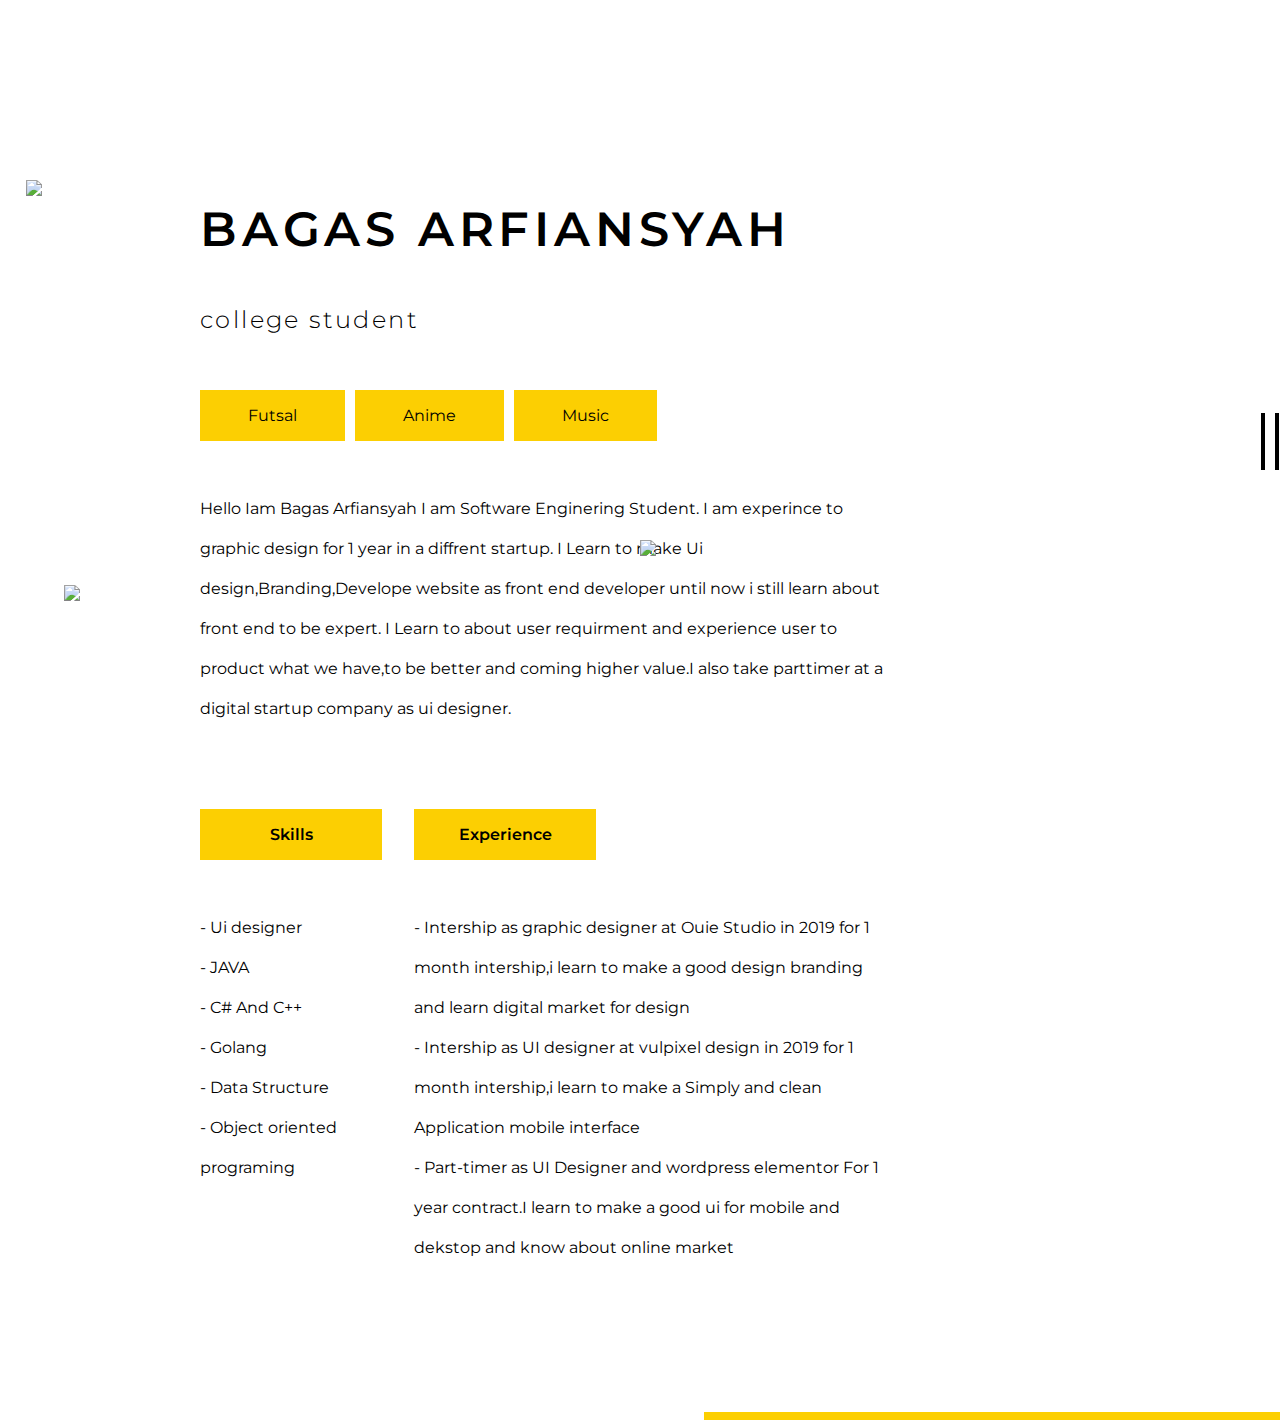
==== About.html @ 9004b276 "Update About.html" ====
<!DOCTYPE html>
<html lang="en">
    <head>
        <meta charset="utf-8">
        <meta name="viewport" content="width=device-width, initial-scale=1">
        <link rel="stylesheet" href="about.css">
        <link rel="stylesheet" href="index.css">
        <link href="https://cdn.jsdelivr.net/npm/bootstrap@5.0.0-beta3/dist/css/bootstrap.min.css" rel="stylesheet" integrity="sha384-eOJMYsd53ii+scO/bJGFsiCZc+5NDVN2yr8+0RDqr0Ql0h+rP48ckxlpbzKgwra6" crossorigin="anonymous">
        <link rel="preconnect" href="https://fonts.gstatic.com">
        <link href="https://fonts.googleapis.com/css2?family=Montserrat:wght@100;200;300;400;500;600;700;800&display=swap" rel="stylesheet">
        <link rel="stylesheet" href="https://cdnjs.cloudflare.com/ajax/libs/animate.css/4.1.1/animate.min.css"/>
    </head>
    <body data-barba="wrapper">
        <section class="side-nav-baru">
            <div  class="btn-menu">
                <div class="bar1"></div>
                <div class="bar2"></div>
            </div>
        </section>

        
        <div class="load-container">
            <div class="loading-screen"></div>
        </div>

        <main data-barba="container" data-barba-namespace="about">
            <section id="menu-nav">
            
                <div class="container animate__animated animate__fadeInRight">
                    <div class="row">
                        <div class="col-lg-3 button-menu" onclick="menukeluar()">
                            
                        </div>
                        <div class="col-lg-6 menu-list">
                            <a href="index.html"><h1>Home</h1></a>
                            <a href="#"><h1>About</h1></a>
                            <a href=""><h1>Portofolio</h1></a>
                            <a href=""><h1>Contact</h1></a>
                            <p>Lorem ipsum dolor sit amet, consectetur adipiscing elit, sed do eiusmod tempor incididunt ut labore et dolore magna aliqua.</p>
                        </div>
                        <div class="col-lg-3 social-media">
                            <ul>
                                <li><img src="image/svg/Vector.svg" width="30px"></li>
                                <li><img src="image/svg/Vector-2.svg" width="30px"></li>
                                <li><img src="image/svg/Vector-3.svg" width="30px"></li>
                                <li><img src="image/svg/Vector-1.svg" width="30px"></li>
                            </ul>
                        </div>
                    </div>
                </div>
            </section>
            <section class="content2">
                <div class="container-fluid">
                    <div class="row">
                        <div class="col-lg-6 foto2">
                            <img class="fotoprofil animate__animated animate__fadeInUp" src="https://user-images.githubusercontent.com/55185733/115378515-d3aa9580-a1fa-11eb-9ef8-2d18212f797b.png" width="300px">
                        </div>
                        <div class="col-lg-6 about">
                            <h1>Bagas Arfiansyah</h1>
                            <h4>college student</h4>
                            <ul>
                                <li>Futsal</li>
                                <li>Anime</li>
                                <li>Music</li>
                            </ul>
                            <p>
                            Hello Iam Bagas Arfiansyah I am Software Enginering Student.
                            I am experince to graphic design for 1 year in a diffrent startup.
                            I Learn to make Ui design,Branding,Develope website as front 
                            end developer until now i still learn about front end to be expert.
                            I Learn to about user requirment and experience user to product what
                            we have,to be better and coming higher value.I also take parttimer at a 
                            digital startup company as ui designer.
                            ​​</p>
                            <img class="image1 animate__animated animate__fadeInRight" src="https://user-images.githubusercontent.com/55185733/115379387-af02ed80-a1fb-11eb-9007-ad8625b694ef.png">
                            <img class="image2 animate__animated animate__fadeInRight" src="https://user-images.githubusercontent.com/55185733/115379474-c215bd80-a1fb-11eb-9695-35e70493341b.png">
                            <img  class="image3 animate__animated animate__fadeInLeft" src="Image/png/lingkaranbaru.png">
                            <img  class="image4 animate__animated animate__fadeInLeft" src="https://user-images.githubusercontent.com/55185733/115379303-98f52d00-a1fb-11eb-9ff5-b1bd05fc347b.png">
                            
                            <div class="isi">
                                <div style="margin-right: 2em;" class="col1">
                                    <h3>Skills</h3>
                                    <p>
                                        - Ui designer
                                        <br>- JAVA 
                                        <br>- C# And C++
                                        <br>- Golang
                                        <br>- Data Structure 
                                        <br>- Object oriented programing
                                    </p>
                                </div>
                                <div class="col1">
                                    <h3>Experience</h3>
                                    <p>
                                        - Intership as graphic designer at Ouie Studio in 2019 for 1 month intership,i learn to make a good design branding and learn digital market for design
                                        <br>- Intership as UI designer at vulpixel design in 2019 for 1 month intership,i learn to make a Simply and clean Application mobile interface
                                        <br>- Part-timer as UI Designer and wordpress elementor For 1 year contract.I learn to make a good ui for mobile and dekstop and know about online market
    
                                    </p>
                                </div>
                                
                            </div>

                            
                            
                            
                        </div>
                        <div class="col-lg-6 foto">
                            <img class="fotoprofil animate__animated animate__fadeInUp" src="https://user-images.githubusercontent.com/55185733/115378515-d3aa9580-a1fa-11eb-9ef8-2d18212f797b.png">
                        </div>
                    </div>
                </div>
            </section>

            
        </main>

    
    <!-- unpkg -->
    <script src="https://unpkg.com/@barba/core"></script>
    <!-- jsdelivr -->
    <script src="https://cdn.jsdelivr.net/npm/@barba/core"></script>
    <script
    src="https://code.jquery.com/jquery-3.6.0.js"
    integrity="sha256-H+K7U5CnXl1h5ywQfKtSj8PCmoN9aaq30gDh27Xc0jk="
    crossorigin="anonymous"></script>
    <script
        type="text/javascript"
        src="https://cdnjs.cloudflare.com/ajax/libs/gsap/3.2.4/gsap.min.js"
    ></script>
    <script src="https://cdn.jsdelivr.net/npm/bootstrap@5.0.0-beta3/dist/js/bootstrap.bundle.min.js" integrity="sha384-JEW9xMcG8R+pH31jmWH6WWP0WintQrMb4s7ZOdauHnUtxwoG2vI5DkLtS3qm9Ekf" crossorigin="anonymous"></script>
    <script src="index.js"></script>
    </body>
</html>
---- about.css ----
.side-nav-baru {
    background-color: white;
    width: 7em;
    height: 100vh;
    overflow: hidden;
    position: fixed;
    left: 95%;
    z-index: 20;
    transition: 2s ease;
}


.side-nav-baru .btn-menu {
    display: flex;
    justify-content: center;
    position: relative;
    top: 45%;
    cursor: pointer;
}

.side-nav-baru .btn-menu .bar1 {
    width: 4px;
    height: 57px;
    transition: 700ms ease;
    background-color: black;
}

.side-nav-baru .btn-menu .bar2 {
    width: 4px;
    height: 57px;
    margin-left: 10px;
    transition: 700ms ease;
    background-color: black;
}

.content2 {
    height: 100%;
    overflow: hidden;
}



.content2 .col-lg-6 {
    padding: 5em;
}

.content2 .about {
    overflow: hidden;
    width: 55%;
    padding-left: 12em;
    padding-top: 10em;

}

.content2 .about h1 {
    font-family: "Montserrat";
    font-size: 48px;
    font-weight: 600;
    padding-bottom: 0.3em;
    text-transform: uppercase;
    letter-spacing: 0.1em;
}

.content2 .about h4 {
    font-family: "Montserrat";
    padding-bottom: 1em;
    font-size: 24px;
    font-weight: 300;
    letter-spacing: 0.1em;
}

.content2 .about .isi {
    display: flex;
    z-index: 10;
}

.content2 .about .Contact {
    z-index: 10;
    border: 1px solid black;
}

.content2 .about .isi h3 {
    font-family: "Montserrat";
    font-size: 16px;
    padding : 1em;
    font-weight: 600;
    background-color: #FCCF02;
    width: 150px;
    text-align: center;
    
}

.content2 .about .isi .col1 p{
    width: 100%;
}

.content2 .about p {
    font-family: "Montserrat";
    padding-top: 2em;
    font-size: 16px;
    font-weight: 400;
    line-height: 2.5em;
    width: 100%;
    padding-bottom: 3em;
}

.content2 .about ul {
    display: flex;
    list-style: none;
    justify-content: flex-start;
    padding: 0em;
}

.content2 .about ul li{
    padding: 1em;
    padding-right: 3em;
    padding-left: 3em;
    margin-left: 10px;
    background-color: #FCCF02;
    font-family: "Montserrat";
    font-size: 16px;
    font-weight: 400;
}

.content2 .about ul li:nth-child(1){
    margin-left: 0px;
}

.content2 .about .image1{
    position: absolute;
    width: 61px;
    left: 5%;
    top: 65%;
}

.content2 .about .image2{
    position: absolute;
    width: 150px;
    left: 2%;
    top: 20%;
}

.content2 .about .image3{
    position: absolute;
    width: 352px;
    left: -10%;
    top: 80%;
    z-index: 0;
}

.content2 .about .image4{
    position: absolute;
    width: 61px;
    left: 50%;
    top: 60%;
}

.content2 .about .image5{
    position: absolute;
    width: 120px;
    left: 70%;
    top: 60%;
    z-index: 5;
}

.content2 .foto {
    background-color: #FCCF02;
    overflow: hidden;
    height: 100vh;
    width: 45%;
    position: fixed;
    left: 55%;
    
}

.content2 .foto img{
    width: 600px;
}

.content2 .foto2 {
    background-color: #FCCF02;
    overflow: hidden;
    height: 100vh;
    width: 45%;
    display: none;
    
}

.content2 .foto2 img{
    width: 600px;
}


@media (max-width : 1024px) {
    .content2 .about {
        width: 100%;
        height: 100%;
        padding-top: 5em;
        
    }

    .content2 .about p {
        padding-bottom: 5em;
    }

    .content2 .foto2 {
        width: 100%; 
        display: block;
        height: 500px;
        padding: 0;
        justify-content: center;
    }

    .content2 .foto2 img{
        width: 100%;
        padding: 10em;
        position: relative;
        display: flex;
        justify-content: center;
        margin-top: -15em;
        border: 1px solid black;
    }

    .content2 .foto {
        display: none;
    }

    .side-nav-baru {
        display: none;
    }

}
---- index.css ----
#menu-nav {
    overflow: hidden;
    height: 105vh;
    width: 100%;
    padding-left: 5em;
    padding-right: 5em;
    padding-top: 2em;
    padding-bottom: 5em;
    background-image: url("https://user-images.githubusercontent.com/55185733/115558262-bfd76000-a2dc-11eb-9745-cd383b9b1212.png");
    background-size: cover;
    position: fixed;
    background-position: 30%;
    z-index: 1;
    left: 100%;
    transition: 2000ms ease;
}

.loading-screen {
    background-color: #FCCF02;
    width: 0%;
    height: 100%;
    padding-left: 0;
    padding-top: 0;
    padding-right: 0;
    z-index: 20;
    position: relative;
}

.load-container {
    position: fixed;
    top: 0;
    left: 0;
    width: 100%;
    height: 100%;
    overflow: hidden;
    z-index: 20;
    pointer-events: none;
}

.loading-screen h1{
    opacity : 0;
}

#menu-nav .container {
    animation-delay: 2s;
}

#menu-nav.active {
    left: 0%;
    transition: 2000ms ease;
}

#menu-nav .menu-list {
    height: 100%;
    padding-top: 7em;

}

#menu-nav .menu-list h1{
    padding-top: 0.7em;
    font-family: "Montserrat";
    font-size: 70px;
    font-weight: 700;
    text-transform: uppercase;
    letter-spacing: 0.4em;
    transform: translateY(100px);
    transition: 1000ms ease;
    opacity: 0;
    color: black;
    cursor: pointer;
    
}

#menu-nav .menu-list a {
    text-decoration: none;
}

#menu-nav .menu-list h1.active:nth-child(1){
    transition: 1000ms ease;
    transform: translateY(0px);
    opacity: 1;
}

#menu-nav .menu-list h1:nth-child(1):hover{
    background-color: #FCCF02;
    padding-left: 50px;
    padding-bottom: 50px;
    transition: 350ms ease;

}

#menu-nav .menu-list h1.active:nth-child(2){
    transition: 1400ms ease;
    transform: translateY(0px);
    opacity: 1;
}

#menu-nav .menu-list h1:nth-child(2):hover{
    background-color: #FCCF02;
    padding-left: 50px;
    padding-bottom: 50px;
    transition: 350ms ease;

}

#menu-nav .menu-list h1.active:nth-child(3){
    transition: 1800ms ease;
    transform: translateY(0px);
    opacity: 1;
    
}

#menu-nav .menu-list h1:nth-child(3):hover{
    background-color: #FCCF02;
    padding-left: 50px;
    padding-bottom: 50px;
    transition: 350ms ease;
}

#menu-nav .menu-list h1.active:nth-child(4){
    transition: 2000ms ease;
    transform: translateY(0px);
    opacity: 1;
}

#menu-nav .menu-list h1:nth-child(4):hover{
    background-color: #FCCF02;
    padding-left: 50px;
    transition: 350ms ease;
    padding-bottom: 50px;
}

#menu-nav .menu-list p{
    padding-top: 3em;
    font-family: "Montserrat";
    font-size: 16;
    font-weight: 400;
    line-height: 2em;
    transition: 2400ms ease;
    transform: translateY(100px);
    opacity: 0;
}

#menu-nav .menu-list p.active{
    transition: 2400ms ease;
    transform: translateY(0);
    opacity: 1;
}


#menu-nav .social-media {
    display: flex;
    justify-content: flex-end;
    padding-top: 15%;
    padding-bottom: 25%;

}

#menu-nav .social-media ul{
    list-style: none;
    margin-right: -20%;
}

#menu-nav .social-media li{
    margin-top: 50px;
    
}

#menu-nav .social-media li img{
    transform: translateX(100px);
    transition: 1800ms ease;
    opacity: 0;
    width: 30px; height: 30px;   
}

#menu-nav .social-media li img.active{
    transform: translateX(0px);
    transition: 1800ms ease;
    opacity: 1;
}

section .btn-menu {
    display: flex;
    position: fixed;
    justify-content: flex-end;
    right: 2%;
    top: 40%;
    cursor: pointer;
    z-index: 10;
    transition: 2s ease;
}

section .btn-menu.active {
    transition: 2s ease;
    right: 90%;
}

section .btn-menu .bar1{
    width: 4px;
    height: 57px;
    transition: 700ms ease;
    background-color: black;
    
}

section .btn-menu .bar2{
    width: 4px;
    height: 57px;
    background-color: black;
    margin-left: 10px;
    transition: 700ms ease;
}

section .btn-menu .bar1{
    width: 4px;
    height: 57px;
    transition: 700ms ease;
    background-color: black;
    
}

section .btn-menu .bar1.active2{
    width: 4px;
    height: 57px;
    transform: rotate(40deg);
    transition: 700ms ease;
    background-color: black;
    
}

section .btn-menu .bar1.active2{
    width: 4px;
    height: 57px;
    transform: rotate(40deg);
    transition: 700ms ease;
    background-color: black;
    
}

section .btn-menu .bar2.active2{
    width: 4px;
    height: 57px;
    transition: 700ms ease;
    transform: rotate(-40deg);
    margin-left: -2.5px;
    background-color: black;
    
}

section .btn-menu .bar2.active2{
    width: 4px;
    height: 57px;
    transition: 700ms ease;
    transform: rotate(-40deg);
    margin-left: -2.5px;
    background-color: black;
    
}

section .btn-menu .bar1.active{
    width: 4px;
    height: 57px;
    margin-top: 10px;
    transition: 700ms ease;
    background-color: black;
    
}

section .btn-menu .bar1.active{
    width: 4px;
    height: 57px;
    margin-top: 10px;
    transition: 700ms ease;
    background-color: black;
    
}

section .btn-menu .bar2{
    width: 4px;
    height: 57px;
    background-color: black;
    margin-left: 10px;
    transition: 700ms ease;
}

section .btn-menu2 .bar2.active{
    width: 4px;
    height: 57px;
    background-color: black;
    margin-left: 10px;
    margin-top: -10px;
    transition: 700ms ease;
}

section .btn-menu .bar2.active{
    width: 4px;
    height: 57px;
    background-color: black;
    margin-left: 10px;
    margin-top: -10px;
    transition: 700ms ease;
}

.section2 {
    z-index: 0;
    overflow: hidden;
    height: 100%;
    width: 100%;
    padding-left: 5em;
    padding-right: 5em;
    padding-top: 3em;
    padding-bottom: 5em;
}

nav {
    padding-bottom : 10em ; 
}

nav .text-center h1{
    font-family: "Montserrat";
    font-size: 20px;
    font-weight: 600;
    letter-spacing: 1em;
    line-height: 1.6;
    position: fixed;
    width: 1320px;
}



section .kolomfoto {
    display: flex;
    justify-content: center;
    position: relative;

}

section .isikotak {
    padding-top: 5em;
}

section .isikotak h1{
    font-family: "Montserrat";
    font-size: 30px;
    font-weight: 600;
}

section .isikotak h1:nth-child(1){
    padding-bottom: 0.7em;
    margin-left: -10px;
}

section .isikotak h1:nth-child(4){
    padding-top:1em;
    margin-left: -3px;
}


section .isikotak .kotak-bar {
    background-color:#CFCFCF;
    width: 5px;
    height: 435px;
}
section .isikotak .kotak-bar-dalam {
    background-color:black;
    width: 5px;
    height: 40px;
    margin-top: -41px;
}

section .container .col-lg-6 .tempatfoto {
    width: 497px;
    margin-left: -10px;
    height: 699px;
    overflow: hidden;
    background: #FCCF02;
    border: 4px solid #000000;
    animation: createBox 2000ms ease-out;
    
}

.animate__animated.animate__fadeInUp {
    --animate-duration: 2s;
}
.animate__animated.animate__fadeInLeft {
    --animate-duration: 2s;
}
.animate__animated.animate__fadeInRight {
    --animate-duration: 2s;
}



section .container .col-lg-6 .tempatfoto img{
    width: 100%;
    
}

section .container .col-lg-6 .tempatfoto .fotoprofil{
    animation-delay: 200ms;
}

section .container .col-lg-6 .tempatfoto .image1{
    position: absolute;
    width: 61px;
    left: -5%;
    top: 80%;
    animation-delay: 400ms;

}

section .container .col-lg-6 .tempatfoto .image2{
    position: absolute;
    width: 132px;
    left: -20%;
    top: 10%;
    animation-delay: 800ms;

}

section .container .col-lg-6 .tempatfoto .image3{
    position: absolute;
    width: 171px;
    left: 90%;
    top: 0%;
    animation-delay: 1200ms;

}

section .container .col-lg-6 .tempatfoto .image4{
    position: absolute;
    width: 90px;
    left: 115%;
    top: 30%;
    animation-delay: 1600ms;

}

section .container .col-lg-6 .tempatfoto .image5{
    position: absolute;
    width: 92px;
    left: 90%;
    top: 90%;
    animation-delay: 2000ms;

}

section .container .col-lg-6 .tempatfoto .image6{
    position: absolute;
    width: 92px;
    left: 78%;
    top: 30%;
    animation-delay: 2400ms;

}

section .container .content {
    padding-top: 22em;
    margin-left: -2%;
    animation-delay: 2s;
}

section .container .content h1{
    font-weight: 600;
    font-family: "Montserrat";
    letter-spacing: 0.5em;
    text-transform: uppercase;
    font-size: 25px;
}
section .container .content p{
    padding-top: 1em;
    font-family: "Montserrat";
    font-size: 15px;
    line-height: 2em;
}
section .container .content button{
    background-color: transparent;
    font-family: "Montserrat";
    color: black;
    padding: 0px;
    border: none;
    font-weight: 600;
    letter-spacing: 0.5em;
    padding-top: 2em;
    text-transform: uppercase;

}

@keyframes createBox {
    from {
      transform: scale(0);
    }
    to {
      transform: scale(1);
    }
  }

@media (max-width: 1024px){
    #menu-nav .btn-menu .bar1.active2{
        transform: rotate(-40deg);
        transition: 700ms ease;
        margin-top: 10em;
    }
    
    #menu-nav .btn-menu .bar2.active2{
        transition: 700ms ease;
        transform: rotate(40deg);   
        
     
    }
    #menu-nav {
        left: 0%;
        background-size: cover;
        top: 90%;
        border: 1px solid black;
    }

    #menu-nav.active {
        top: 0%;
        transition: 2000ms ease;
    }

    #menu-nav .col-lg-3 {
        width: 100%;
        height: 0px;
        padding: 0px;
        margin: 0px;
    }

    #menu-nav .col-lg-3 {
        width: 100%;
        
    }

    #menu-nav .col-lg-3 .button-menu{
        border: 1px solid black;
    }

    #menu-nav .social-media{
        display: flex;
        justify-content: center;
    }

    #menu-nav .social-media ul{
        display: flex;
        margin: 0px;
        margin-left: -40px;
        padding: 0px;
        justify-content: center;
    }

    #menu-nav .social-media ul li{
        margin-left: 30px;
    }

    section .btn-menu2{
        display: none;
    }

    #menu-nav .col-lg-3 .btn-menu{
        margin: 0px;
        padding-top: 1.5em;
        padding-bottom: 1.5em;
        justify-content: center;
        display: block;
        align-items: center;
        
    }

    #menu-nav .col-lg-3 .btn-menu .bar1{
        width: 57px;
        height: 4px;
        left: 48%;
        position: relative;

    }

    #menu-nav .col-lg-3 .btn-menu .bar2{
        width: 57px;
        height: 4px;
        margin-top: 10px;
        margin-left: 0px;
        left: 48%;
        position: relative;
    }

    #menu-nav .col-lg-6 {
        width: 100%;
        padding-top: 20em;
    }

    #menu-nav .col-lg-6 h1{
        text-align: center;
    }

    #menu-nav .col-lg-6 p{
        text-align: center;
    }
    
    .section2 {
        padding: 5em;
    }

    nav .col-sm-12 {
        padding: 0px;
        margin: 0px;
        display: flex;
        justify-content: center;
    }
    nav .col-sm-12 h1{
        padding-bottom: 0em;
        position: relative;
    }

    section .container .col-lg-6 .tempatfoto {
        margin-top: -3em;
    }

    section .container .col-lg-6 .tempatfoto .image2{
        left: 0%;
        top: 10%;
    }

    section .container .col-lg-6 .tempatfoto .image3{
        left: 80%;
        top: 0%;
    }

	section .isikotak {
        display: none;
    }
    section .kolomfoto {
        width: 100%;

        margin-top: -3em;
    }

    section .content {
        width: 100%;
        padding-left: 12em;  
        margin-top: -18em;

    }

    section .content p{
        width: 80%;
        text-align: center;
    }

    section .content h1{
        width: 80%;
        text-align: center;
    }

    section .content button{
        width: 80%;
        text-align: center;
    }
    
}

@media (max-width: 768px){
   
    section {
        height: 100%;
    }

    section .content {
        width: 100%;
        padding-left: 4em;  
        margin-top: -18em;

    }

    section .content p{
        width: 90%;
        text-align: center;
    }

    section .content h1{
        width: 90%;
        text-align: center;
    }



    #menu-nav .menu-list  {
        padding-top: 19em;
    }

    #menu-nav .menu-list h1 {
        font-size: 40px;
    }

    #menu-nav .col-lg-3 .btn-menu{
        margin: 5px;
        padding: 5px;
        margin-top: -10px;
    }

    #menu-nav .col-lg-3 .btn-menu .bar1{
        
        left: 45%;

    }

    #menu-nav .col-lg-3 .btn-menu .bar2{
        
        left: 45%;
    }
}


@media (max-width: 414px){
    .section2 {
        padding: 2em;
        height: 140vh;padding-bottom: 60em;
    }

    nav .col-sm-12 {
       margin: 0px;
    }

    

    #menu-nav .menu-list h1{
        font-size: 30px;
        width: 100%;
    }

    #menu-nav  {
        padding: 2em;
    }

    #menu-nav .menu-list p{
        padding-top: 3em;
        width: 100%;
    }

    #menu-nav .social-media{
        display: flex;
        justify-content: center;
    }

    #menu-nav .social-media ul{
        display: flex;
        margin: 0px;
        margin-left: -40px;
        padding: 0px;
        justify-content: center;
    }

    #menu-nav .social-media ul li{
        margin-left: 30px;
    }

    #menu-nav .menu-list{
        padding-top: 10em;
        padding-left: 0px;
        padding-right: 0px ;
    }

    

    #menu-nav .col-lg-3 .btn-menu .bar1{
        
        left: 40%;

    }

    #menu-nav .col-lg-3 .btn-menu .bar2{
        
        left: 40%;
    }

    nav .col-sm-12 h1{
        font-size: 16px;
        width: 82%;
    }

    .section2 .container .col-lg-6 .tempatfoto {
        height: 400px;
        padding: 0px;
    }

    #menu-nav .btn-menu .bar1.active2{
        transform: rotate(-40deg);
        transition: 700ms ease;
        margin-top: 5em;
        
    }
    
    #menu-nav .btn-menu .bar2.active2{
        transition: 700ms ease;
        transform: rotate(40deg);
    }

    .section2 .content {
        width: 100%;
        padding-left: 1em;
        padding-top: 0em;
        margin-top: -25m;
    }

    .section2 .content h1{
        text-align: center;
        width: 100%;
    }

    .section2 .content p{
        text-align: center;
        width: 100%;
    }

    .section2 .content button{
        text-align: center;
        width: 100%;
    }

    .section2 .container .col-lg-6 .tempatfoto .image3{
        display: none;
    }

    .section2 .container .col-lg-6 .tempatfoto .image2{
        left: -20%;
    }

}
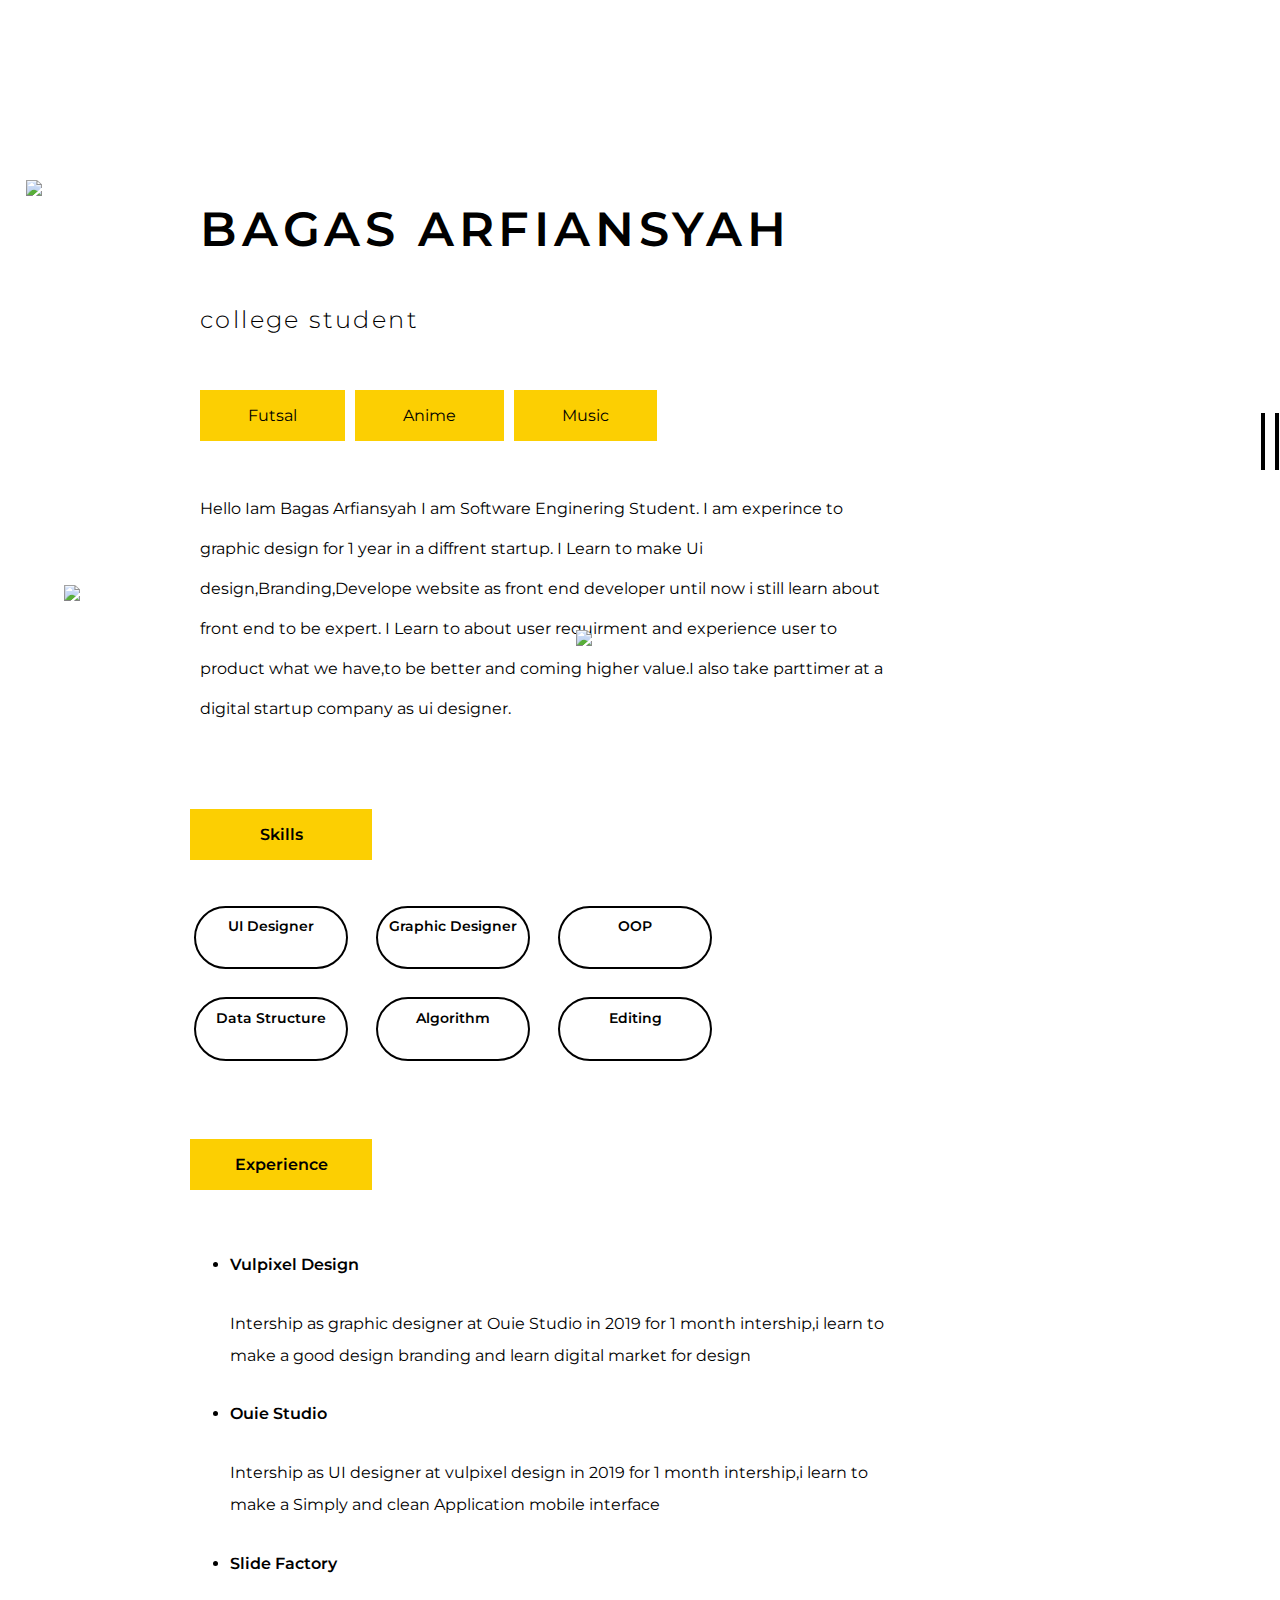
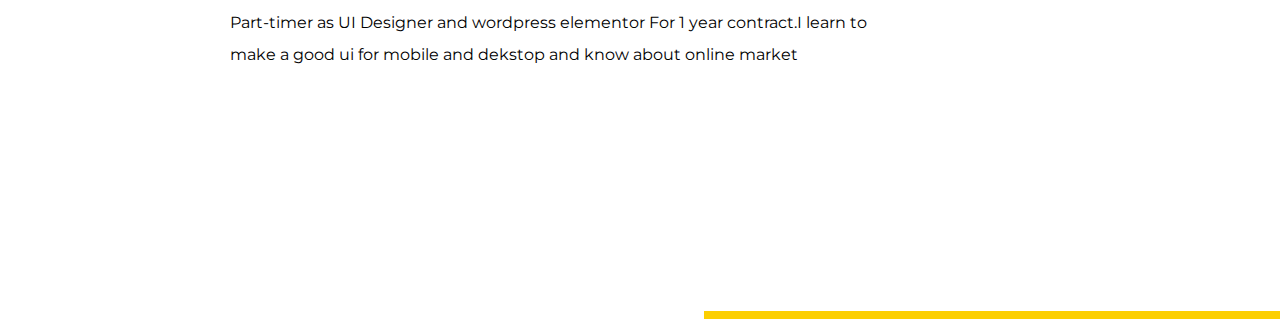
==== commit e6db8e81: "Update About.html" ====
--- a/About.html
+++ b/About.html
@@ -33,9 +33,9 @@
                         </div>
                         <div class="col-lg-6 menu-list">
                             <a href="index.html"><h1>Home</h1></a>
-                            <a href="#"><h1>About</h1></a>
-                            <a href=""><h1>Portofolio</h1></a>
-                            <a href=""><h1>Contact</h1></a>
+                            <a href="About.html"><h1>About</h1></a>
+                            <a href="#"><h1>Portofolio</h1></a>
+                            <a href="#"><h1>Contact</h1></a>
                             <p>Lorem ipsum dolor sit amet, consectetur adipiscing elit, sed do eiusmod tempor incididunt ut labore et dolore magna aliqua.</p>
                         </div>
                         <div class="col-lg-3 social-media">
@@ -58,7 +58,7 @@
                         <div class="col-lg-6 about">
                             <h1>Bagas Arfiansyah</h1>
                             <h4>college student</h4>
-                            <ul>
+                            <ul class="hobi">
                                 <li>Futsal</li>
                                 <li>Anime</li>
                                 <li>Music</li>
@@ -77,33 +77,33 @@
                             <img  class="image3 animate__animated animate__fadeInLeft" src="Image/png/lingkaranbaru.png">
                             <img  class="image4 animate__animated animate__fadeInLeft" src="https://user-images.githubusercontent.com/55185733/115379303-98f52d00-a1fb-11eb-9ff5-b1bd05fc347b.png">
                             
-                            <div class="isi">
-                                <div style="margin-right: 2em;" class="col1">
-                                    <h3>Skills</h3>
-                                    <p>
-                                        - Ui designer
-                                        <br>- JAVA 
-                                        <br>- C# And C++
-                                        <br>- Golang
-                                        <br>- Data Structure 
-                                        <br>- Object oriented programing
-                                    </p>
+                            <div class="isi container">
+                                <div class="row">
+                                    <div style="width: 100%;" class="col-lg-6">
+                                        <div class="kotak1">
+                                            <h3>Skills</h3>
+                                            <ul>
+                                                <li>UI Designer</li>
+                                                <li>Graphic Designer</li>
+                                                <li>OOP</li>
+                                                <li>Data Structure</li>
+                                                <li>Algorithm</li>
+                                                <li>Editing</li>
+                                            </ul>
+                                        </div>
+                                    </div>
+                                    <div class="col-lg-6">
+                                        <div class="kotak2">
+                                            <h3>Experience</h3>
+                                            <ul>
+                                                <li><h5>Vulpixel Design</h5>Intership as graphic designer at Ouie Studio in 2019 for 1 month intership,i learn to make a good design branding and learn digital market for design</li>
+                                                <li><h5>Ouie Studio</h5>Intership as UI designer at vulpixel design in 2019 for 1 month intership,i learn to make a Simply and clean Application mobile interface</li>
+                                                <li><h5>Slide Factory</h5>Part-timer as UI Designer and wordpress elementor For 1 year contract.I learn to make a good ui for mobile and dekstop and know about online market</li>
+                                            </ul>
+                                        </div>
+                                    </div>
                                 </div>
-                                <div class="col1">
-                                    <h3>Experience</h3>
-                                    <p>
-                                        - Intership as graphic designer at Ouie Studio in 2019 for 1 month intership,i learn to make a good design branding and learn digital market for design
-                                        <br>- Intership as UI designer at vulpixel design in 2019 for 1 month intership,i learn to make a Simply and clean Application mobile interface
-                                        <br>- Part-timer as UI Designer and wordpress elementor For 1 year contract.I learn to make a good ui for mobile and dekstop and know about online market
-    
-                                    </p>
-                                </div>
-                                
-                            </div>
-
-                            
-                            
-                            
+                            </div> 
                         </div>
                         <div class="col-lg-6 foto">
                             <img class="fotoprofil animate__animated animate__fadeInUp" src="https://user-images.githubusercontent.com/55185733/115378515-d3aa9580-a1fa-11eb-9ef8-2d18212f797b.png">
--- a/about.css
+++ b/about.css
@@ -42,6 +42,7 @@
 
 .content2 .col-lg-6 {
     padding: 5em;
+
 }
 
 .content2 .about {
@@ -49,7 +50,7 @@
     width: 55%;
     padding-left: 12em;
     padding-top: 10em;
-
+    
 }
 
 .content2 .about h1 {
@@ -104,14 +105,14 @@
     padding-bottom: 3em;
 }
 
-.content2 .about ul {
+.content2 .about .hobi {
     display: flex;
     list-style: none;
     justify-content: flex-start;
     padding: 0em;
 }
 
-.content2 .about ul li{
+.content2 .about .hobi li{
     padding: 1em;
     padding-right: 3em;
     padding-left: 3em;
@@ -122,7 +123,7 @@
     font-weight: 400;
 }
 
-.content2 .about ul li:nth-child(1){
+.content2 .about .hobi li:nth-child(1){
     margin-left: 0px;
 }
 
@@ -190,17 +191,113 @@
     width: 600px;
 }
 
+.content2 .about .isi .col-lg-6 {
+    padding: 0em;
+    margin-left: -10px;
+    justify-content: center;
+    width: 100%;
+}
+
+
+
+.content2 .about .isi .col-lg-6 .kotak1 h3{
+    position: relative;
+    left: 0%;
+   
+}
+
+.content2 .about .isi .col-lg-6 .kotak2 h3{
+    position: relative;
+    left: 0%;
+   
+}
+
+.content2 .about .isi .col-lg-6 .kotak1 ul{
+    display: flex;
+    flex-wrap: wrap;
+    list-style: none;
+    justify-content: flex-start;
+    padding: 0;
+    margin-left: -10px;
+    padding-top: 1em;
+}
+
+.content2 .about .isi .col-lg-6 .kotak1 ul li{
+    width: 150px;
+    background-color: #fff;
+    height: 50px;
+    margin: 1em;
+    padding-top: 0.7em;
+    text-align: center;
+    border-radius: 100px;
+    font-family: "Montserrat";
+    font-size: 14px;
+    font-weight: 600;
+    transition: 500ms ease;
+    border: 2px solid black;
+}
+
+.content2 .about .isi .col-lg-6 .kotak1 ul li:hover{
+    width: 150px;
+    background-color: #FCCF02;
+    height: 50px;
+    margin: 1em;
+    padding-top: 0.7em;
+    text-align: center;
+    transition: 500ms ease;
+}
+
+
+
+.content2 .about .isi .col-lg-6 .kotak2 {
+    padding-top: 2em;
+   padding-bottom: 5em;
+}
+
+.content2 .about .isi .col-lg-6 .kotak2 ul{
+    padding-top: 1em;
+    padding-bottom: 4em;
+}
+
+.content2 .about .isi .col-lg-6 .kotak2 ul li h5{
+    font-family: "Montserrat";
+    font-size: 16px;
+    font-weight: 600;
+    
+}
+
+.content2 .about .isi .col-lg-6 .kotak2 ul li{
+    font-family: "Montserrat";
+    font-size: 16px;
+    line-height: 2em;
+    margin-top: 1em;
+    
+}
+
+.content2 .about .image3{
+    top: 130%;
+    left: -5%;
+    z-index: 1;
+}
+
+.content2 .about .image4{
+    left: 45%;
+    z-index: 1;
+    top: 70%;
+}
+
 
 @media (max-width : 1024px) {
     .content2 .about {
         width: 100%;
         height: 100%;
         padding-top: 5em;
+        padding-left: 10em;
         
     }
 
     .content2 .about p {
-        padding-bottom: 5em;
+        padding-bottom: 3em;
     }
 
     .content2 .foto2 {
@@ -218,7 +315,7 @@
         display: flex;
         justify-content: center;
         margin-top: -15em;
-        border: 1px solid black;
+        z-index: 5;
     }
 
     .content2 .foto {
@@ -226,7 +323,396 @@
     }
 
     .side-nav-baru {
-        display: none;
-    }
-
-}
+        width: 100%;
+        left: 0%;
+        top: 90%;
+        height: 10%;
+        justify-content: center;
+        display: flex;
+        align-items: flex-start;
+        overflow: visible;
+    }
+
+    
+
+    .side-nav-baru .btn-menu {
+        padding: 0;
+        margin: 0;
+        left: 0;
+        right: 0;
+        flex-wrap: wrap;
+        width: 4.5em;
+        align-items: center;
+        height: 1em;
+    }
+
+    .side-nav-baru .btn-menu .bar1{
+        width: 57px;
+        height: 4px;
+        left: 0%;
+        right: 0;
+        margin: 0;
+        padding: 0;
+
+
+    }
+
+    .side-nav-baru .btn-menu .bar2{
+        width: 57px;
+        height: 4px;
+        left: 0%;
+        right: 0;
+        margin: 0;
+        padding: 0;
+        margin-top: 0.5em;
+    }
+
+    .side-nav-baru .btn-menu .bar1.active2{
+        transform: rotate(40deg);
+        transition: 700ms ease;
+        background-color: black;
+        margin-top: -100px;
+    }
+    
+    .side-nav-baru .btn-menu .bar2.active2{
+        transition: 700ms ease;
+        transform: rotate(-40deg);  
+        margin: 0px;
+        margin-left: -3px;
+        margin-top: -99px; 
+
+    }
+    .content2 .about .isi .col-lg-6 {
+        padding: 0em;
+        margin-left: -10px;
+        justify-content: center;
+        width: 100%;
+    }
+
+    
+
+    .content2 .about .isi .col-lg-6 .kotak1 h3{
+        position: relative;
+        left: 0%;
+       
+    }
+
+    .content2 .about .isi .col-lg-6 .kotak2 h3{
+        position: relative;
+        left: 0%;
+       
+    }
+
+    .content2 .about .isi .col-lg-6 .kotak1 ul{
+        display: flex;
+        flex-wrap: wrap;
+        list-style: none;
+        justify-content: flex-start;
+        padding: 0;
+        margin-left: -10px;
+        padding-top: 1em;
+        padding-bottom: 1em;
+    }
+
+    .content2 .about .isi .col-lg-6 .kotak1 ul li{
+        width: 150px;
+        background-color: #fff;
+        height: 50px;
+        margin: 1em;
+        padding-top: 0.7em;
+        text-align: center;
+        border-radius: 100px;
+        font-family: "Montserrat";
+        font-size: 14px;
+        font-weight: 600;
+        transition: 500ms ease;
+        border: 2px solid black;
+    }
+
+    .content2 .about .isi .col-lg-6 .kotak1 ul li:hover{
+        width: 150px;
+        background-color: #FCCF02;
+        height: 50px;
+        margin: 1em;
+        padding-top: 0.7em;
+        text-align: center;
+        transition: 500ms ease;
+    }
+
+    
+
+    .content2 .about .isi .col-lg-6 .kotak2 {
+        padding-top: 2em;
+       
+    }
+    
+    .content2 .about .isi .col-lg-6 .kotak2 ul{
+        padding-top: 1em;
+        padding-bottom: 10em;
+
+    }
+
+    .content2 .about .isi .col-lg-6 .kotak2 ul li h5{
+        font-family: "Montserrat";
+        font-size: 16px;
+        font-weight: 600;
+        
+    }
+
+    .content2 .about .isi .col-lg-6 .kotak2 ul li{
+        font-family: "Montserrat";
+        font-size: 16px;
+        line-height: 2em;
+        margin-top: 1em;
+        
+    }
+
+    .content2 .about .image3{
+        top: 5%;
+        left: 50%;
+        z-index: 1;
+    }
+
+    .content2 .about .image4{
+        left: 85%;
+        z-index: 1;
+        top: 50%;
+    }
+
+}
+
+@media (max-width : 768px) {
+    .content2 .foto2 {
+        height: 400px;
+        padding: 0;
+        justify-content: center;
+    }
+
+    .content2 .foto2 img{
+        margin-top: -10em;
+        z-index: 5;
+    }
+    
+    .content2 .about{
+        padding: 3em;
+    }
+
+    .content2 .about h1{
+        text-align: center;
+    }
+
+    .content2 .about h4{
+        text-align: center;
+    }
+
+    .content2 .about .hobi{
+        justify-content: center;
+    }
+
+    .content2 .about p{
+       text-align: center;
+    }
+
+    .content2 .about .image1{
+        left: 6%;
+        top: 55%;
+    }
+
+    .content2 .about .image2{
+        top: 85%;
+        z-index: 1;
+    }
+    
+
+    .content2 .about .image3{
+        top: 5%;
+        left: 40%;
+        z-index: 1;
+    }
+
+    .content2 .about .image4{
+        left: 85%;
+        
+    }
+
+    .content2 .about .isi .col-lg-6 {
+        padding: 0em;
+        justify-content: center;
+        width: 100%;
+       
+    }
+
+    
+
+    .content2 .about .isi .col-lg-6 .kotak1 h3{
+        position: relative;
+        left: 0%;
+        margin: auto;
+       
+    }
+
+    .content2 .about .isi .col-lg-6 .kotak2 h3{
+        position: relative;
+        left: 0%;
+        margin: auto;
+       
+    }
+
+    .content2 .about .isi .col-lg-6 .kotak1 ul{
+        display: flex;
+        flex-wrap: wrap;
+        list-style: none;
+        justify-content: center;
+        padding: 0;
+        padding-top: 1em;
+        padding-bottom: 1em;
+    }
+
+    .content2 .about .isi .col-lg-6 .kotak1 ul li{
+        width: 150px;
+        background-color: #fff;
+        height: 50px;
+        margin: 1em;
+        padding-top: 0.7em;
+        text-align: center;
+        border-radius: 100px;
+        font-family: "Montserrat";
+        font-size: 14px;
+        font-weight: 600;
+        transition: 500ms ease;
+        border: 2px solid black;
+    }
+
+    .content2 .about .isi .col-lg-6 .kotak1 ul li:hover{
+        width: 150px;
+        background-color: #FCCF02;
+        height: 50px;
+        margin: 1em;
+        padding-top: 0.7em;
+        text-align: center;
+        transition: 500ms ease;
+    }
+
+    
+
+    .content2 .about .isi .col-lg-6 .kotak2 {
+        padding-top: 2em;
+       
+    }
+    
+    .content2 .about .isi .col-lg-6 .kotak2 ul{
+        padding-top: 1em;
+        padding-bottom: 10em;
+
+    }
+
+    .content2 .about .isi .col-lg-6 .kotak2 ul li h5{
+        font-family: "Montserrat";
+        font-size: 16px;
+        font-weight: 600;
+        
+    }
+
+    .content2 .about .isi .col-lg-6 .kotak2 ul li{
+        font-family: "Montserrat";
+        font-size: 16px;
+        line-height: 2em;
+        margin-top: 1em;
+        
+    }
+
+    
+}
+
+@media (max-width : 414px) {
+    .content2 .foto2 {
+        height: 350px;
+        padding: 0;
+    }
+
+    .content2 .foto2 img{
+        width: 700px;
+        margin-top: -10em;
+        position: relative;
+        right: 40%;
+    }
+
+    .content2 .foto2 img{
+        width: 700px;
+        margin-top: -10em;
+        position: relative;
+        right: 35%;
+    }
+    
+    .content2 .about {
+        padding: 2em;
+    }
+
+    .content2 .about h1{
+        font-size: 30px;
+    }
+
+    .content2 .about h4{
+        font-size: 20px;
+    }
+
+    .content2 .about .hobi{
+        flex-wrap: wrap;
+    }
+
+    .content2 .about .hobi li{
+        flex-wrap: wrap;
+        margin-bottom: 10px;
+    }
+
+    .content2 .about .isi .col-lg-6 {
+        padding: 0;
+        margin: 0;
+       
+    }
+
+    .content2 .about .isi .col-lg-6 .kotak1 ul{
+        padding: 0;
+        margin: 0;
+        padding-bottom: 3em;
+       
+    }
+
+    .content2 .about .isi .col-lg-6 .kotak1 ul li{
+        padding: 0;
+        padding-top: 1em;
+        margin: 0;
+        margin-left: 10px;
+        margin-top: 2em;
+       
+    }
+
+
+
+    .content2 .about .image1{
+        left: 6%;
+        top: 55%;
+        width: 30px;
+    }
+
+    .content2 .about .image2{
+        top: 85%;
+        z-index: 1;
+        width: 70px;
+    }
+    .content2 .about .image3{
+        top: 5%;
+        left: 40%;
+        z-index: 1;
+        width: 200px;
+    }
+
+    .content2 .about .image4{
+        left: 85%;
+        width: 50px;
+        
+    }
+    
+
+    
+}
--- a/index.css
+++ b/index.css
@@ -28,6 +28,11 @@
     position: relative;
 }
 
+.loading-screen h1{ 
+    opacity: 0;
+}    
+
+
 .load-container {
     position: fixed;
     top: 0;
@@ -37,10 +42,6 @@
     overflow: hidden;
     z-index: 20;
     pointer-events: none;
-}
-
-.loading-screen h1{
-    opacity : 0;
 }
 
 #menu-nav .container {
@@ -498,23 +499,28 @@
   }
 
 @media (max-width: 1024px){
-    #menu-nav .btn-menu .bar1.active2{
-        transform: rotate(-40deg);
-        transition: 700ms ease;
-        margin-top: 10em;
-    }
-    
-    #menu-nav .btn-menu .bar2.active2{
-        transition: 700ms ease;
-        transform: rotate(40deg);   
-        
-     
-    }
+    
     #menu-nav {
         left: 0%;
         background-size: cover;
-        top: 90%;
-        border: 1px solid black;
+        top: 89%;
+        border-top: 1px solid black;
+    }
+
+    section .btn-menu .bar1.active{
+        width: 4px;
+        height: 57px;
+        transition: 700ms ease;
+        background-color: black;
+        
+    }
+    
+    section .btn-menu .bar1.active{
+        width: 4px;
+        height: 57px;
+        transition: 700ms ease;
+        background-color: black;
+        
     }
 
     #menu-nav.active {
@@ -588,7 +594,7 @@
 
     #menu-nav .col-lg-6 {
         width: 100%;
-        padding-top: 20em;
+        padding-top: 15em;
     }
 
     #menu-nav .col-lg-6 h1{
@@ -687,7 +693,7 @@
 
 
     #menu-nav .menu-list  {
-        padding-top: 19em;
+        padding-top: 13em;
     }
 
     #menu-nav .menu-list h1 {
@@ -757,7 +763,7 @@
     }
 
     #menu-nav .menu-list{
-        padding-top: 10em;
+        padding-top: 6em;
         padding-left: 0px;
         padding-right: 0px ;
     }
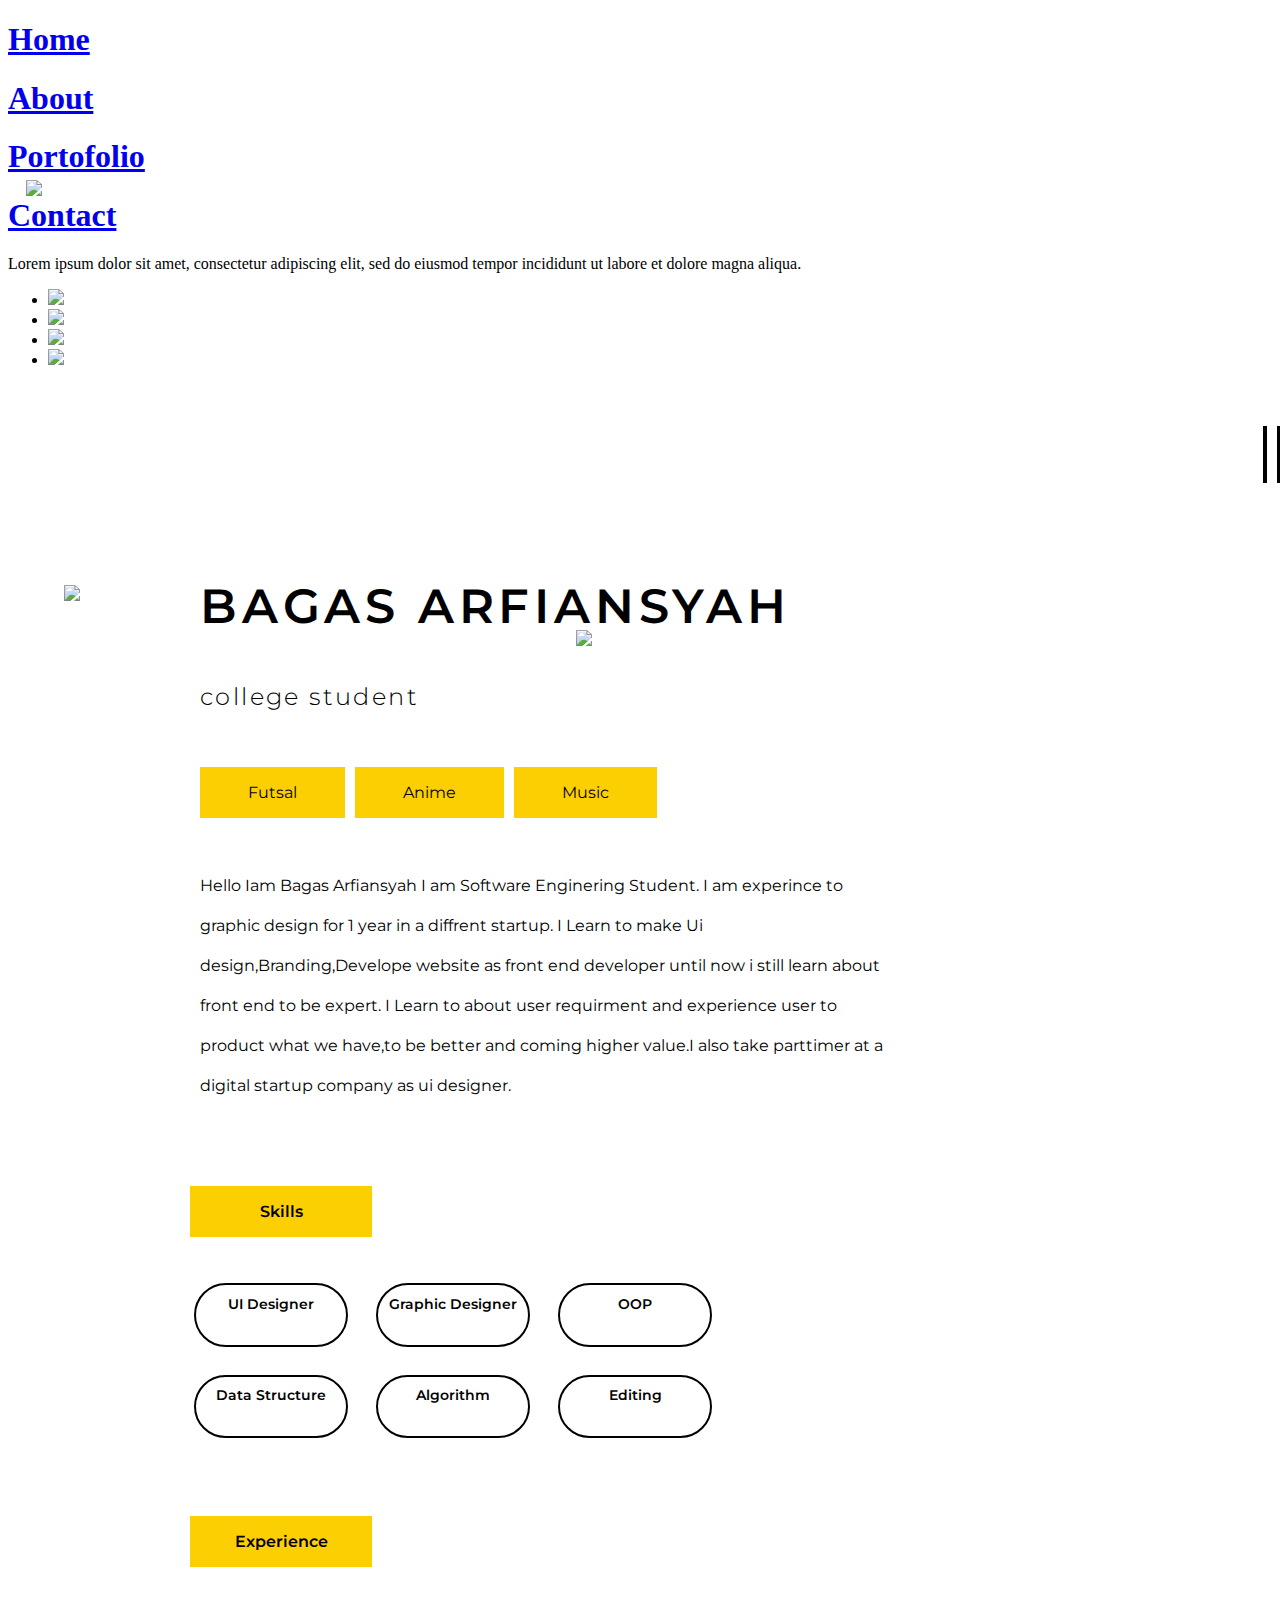
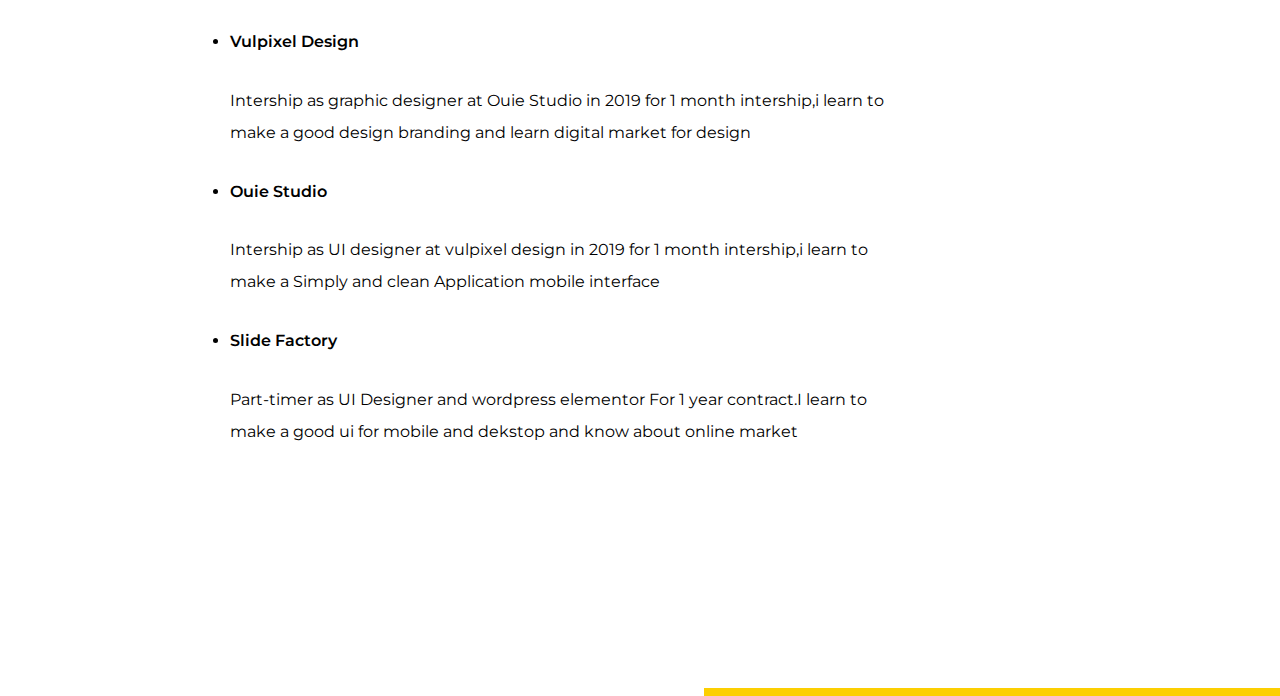
==== commit 009b3508: "Update About.html" ====
--- a/About.html
+++ b/About.html
@@ -40,10 +40,10 @@
                         </div>
                         <div class="col-lg-3 social-media">
                             <ul>
-                                <li><img src="image/svg/Vector.svg" width="30px"></li>
-                                <li><img src="image/svg/Vector-2.svg" width="30px"></li>
-                                <li><img src="image/svg/Vector-3.svg" width="30px"></li>
-                                <li><img src="image/svg/Vector-1.svg" width="30px"></li>
+                                <li><a href="https://dribbble.com/BagasArfiansyah007"><img src="https://user-images.githubusercontent.com/55185733/115622174-b58b8500-a321-11eb-805a-c4472312475a.png" width="30px"></a></li>
+                                <li><a href="https://github.com/Bagasarfiansyah007"><img src="https://user-images.githubusercontent.com/55185733/115622216-c0461a00-a321-11eb-9dcb-649883763a5d.png" width="30px"></a></li>
+                                <li><a href="https://www.linkedin.com/in/bagas-arfiansyah-b36301179/"><img src="https://user-images.githubusercontent.com/55185733/115622241-cb00af00-a321-11eb-9e83-1d35bd3a1c04.png" width="30px"></a></li>
+                                <li><a href="https://www.instagram.com/bagasarfiansyah/"><img src="https://user-images.githubusercontent.com/55185733/115622082-9c82d400-a321-11eb-94e0-eebd30b0959b.png" width="30px"></a></li>
                             </ul>
                         </div>
                     </div>
@@ -56,14 +56,14 @@
                             <img class="fotoprofil animate__animated animate__fadeInUp" src="https://user-images.githubusercontent.com/55185733/115378515-d3aa9580-a1fa-11eb-9ef8-2d18212f797b.png" width="300px">
                         </div>
                         <div class="col-lg-6 about">
-                            <h1>Bagas Arfiansyah</h1>
-                            <h4>college student</h4>
+                            <h1 class="animate__animated animate__fadeInUp">Bagas Arfiansyah</h1>
+                            <h4 class="animate__animated animate__fadeInUp">college student</h4>
                             <ul class="hobi">
-                                <li>Futsal</li>
-                                <li>Anime</li>
-                                <li>Music</li>
+                                <li class="animate__animated animate__fadeInUp">Futsal</li>
+                                <li class="animate__animated animate__fadeInUp">Anime</li>
+                                <li class="animate__animated animate__fadeInUp">Music</li>
                             </ul>
-                            <p>
+                            <p class="animate__animated animate__fadeInUp">
                             Hello Iam Bagas Arfiansyah I am Software Enginering Student.
                             I am experince to graphic design for 1 year in a diffrent startup.
                             I Learn to make Ui design,Branding,Develope website as front 
@@ -74,15 +74,15 @@
                             ​​</p>
                             <img class="image1 animate__animated animate__fadeInRight" src="https://user-images.githubusercontent.com/55185733/115379387-af02ed80-a1fb-11eb-9007-ad8625b694ef.png">
                             <img class="image2 animate__animated animate__fadeInRight" src="https://user-images.githubusercontent.com/55185733/115379474-c215bd80-a1fb-11eb-9695-35e70493341b.png">
-                            <img  class="image3 animate__animated animate__fadeInLeft" src="Image/png/lingkaranbaru.png">
+                            <img  class="image3 animate__animated animate__fadeInLeft" src="https://user-images.githubusercontent.com/55185733/115621188-5e38e500-a320-11eb-8af2-4bb26001eed6.png">
                             <img  class="image4 animate__animated animate__fadeInLeft" src="https://user-images.githubusercontent.com/55185733/115379303-98f52d00-a1fb-11eb-9ff5-b1bd05fc347b.png">
                             
                             <div class="isi container">
                                 <div class="row">
                                     <div style="width: 100%;" class="col-lg-6">
                                         <div class="kotak1">
-                                            <h3>Skills</h3>
-                                            <ul>
+                                            <h3 class="animate__animated animate__fadeInUp">Skills</h3>
+                                            <ul class="animate__animated animate__fadeInUp">
                                                 <li>UI Designer</li>
                                                 <li>Graphic Designer</li>
                                                 <li>OOP</li>
@@ -94,8 +94,8 @@
                                     </div>
                                     <div class="col-lg-6">
                                         <div class="kotak2">
-                                            <h3>Experience</h3>
-                                            <ul>
+                                            <h3 class="animate__animated animate__fadeInUp">Experience</h3>
+                                            <ul class="animate__animated animate__fadeInUp">
                                                 <li><h5>Vulpixel Design</h5>Intership as graphic designer at Ouie Studio in 2019 for 1 month intership,i learn to make a good design branding and learn digital market for design</li>
                                                 <li><h5>Ouie Studio</h5>Intership as UI designer at vulpixel design in 2019 for 1 month intership,i learn to make a Simply and clean Application mobile interface</li>
                                                 <li><h5>Slide Factory</h5>Part-timer as UI Designer and wordpress elementor For 1 year contract.I learn to make a good ui for mobile and dekstop and know about online market</li>
--- a/index.css
+++ b/index.css
@@ -1,836 +1,753 @@
-
-
-#menu-nav {
+.side-nav-baru {
+    background-color: white;
+    width: 7em;
+    height: 100vh;
     overflow: hidden;
-    height: 105vh;
-    width: 100%;
-    padding-left: 5em;
-    padding-right: 5em;
-    padding-top: 2em;
-    padding-bottom: 5em;
-    background-image: url("https://user-images.githubusercontent.com/55185733/115558262-bfd76000-a2dc-11eb-9745-cd383b9b1212.png");
-    background-size: cover;
     position: fixed;
-    background-position: 30%;
-    z-index: 1;
-    left: 100%;
-    transition: 2000ms ease;
-}
-
-.loading-screen {
-    background-color: #FCCF02;
-    width: 0%;
-    height: 100%;
-    padding-left: 0;
-    padding-top: 0;
-    padding-right: 0;
+    left: 95%;
     z-index: 20;
+    transition: 2s ease;
+}
+
+
+.side-nav-baru .btn-menu {
+    display: flex;
+    justify-content: center;
     position: relative;
-}
-
-.loading-screen h1{ 
-    opacity: 0;
-}    
-
-
-.load-container {
-    position: fixed;
-    top: 0;
-    left: 0;
-    width: 100%;
-    height: 100%;
-    overflow: hidden;
-    z-index: 20;
-    pointer-events: none;
-}
-
-#menu-nav .container {
-    animation-delay: 2s;
-}
-
-#menu-nav.active {
-    left: 0%;
-    transition: 2000ms ease;
-}
-
-#menu-nav .menu-list {
-    height: 100%;
-    padding-top: 7em;
-
-}
-
-#menu-nav .menu-list h1{
-    padding-top: 0.7em;
-    font-family: "Montserrat";
-    font-size: 70px;
-    font-weight: 700;
-    text-transform: uppercase;
-    letter-spacing: 0.4em;
-    transform: translateY(100px);
-    transition: 1000ms ease;
-    opacity: 0;
-    color: black;
+    top: 45%;
     cursor: pointer;
-    
-}
-
-#menu-nav .menu-list a {
-    text-decoration: none;
-}
-
-#menu-nav .menu-list h1.active:nth-child(1){
-    transition: 1000ms ease;
-    transform: translateY(0px);
-    opacity: 1;
-}
-
-#menu-nav .menu-list h1:nth-child(1):hover{
-    background-color: #FCCF02;
-    padding-left: 50px;
-    padding-bottom: 50px;
-    transition: 350ms ease;
-
-}
-
-#menu-nav .menu-list h1.active:nth-child(2){
-    transition: 1400ms ease;
-    transform: translateY(0px);
-    opacity: 1;
-}
-
-#menu-nav .menu-list h1:nth-child(2):hover{
-    background-color: #FCCF02;
-    padding-left: 50px;
-    padding-bottom: 50px;
-    transition: 350ms ease;
-
-}
-
-#menu-nav .menu-list h1.active:nth-child(3){
-    transition: 1800ms ease;
-    transform: translateY(0px);
-    opacity: 1;
-    
-}
-
-#menu-nav .menu-list h1:nth-child(3):hover{
-    background-color: #FCCF02;
-    padding-left: 50px;
-    padding-bottom: 50px;
-    transition: 350ms ease;
-}
-
-#menu-nav .menu-list h1.active:nth-child(4){
-    transition: 2000ms ease;
-    transform: translateY(0px);
-    opacity: 1;
-}
-
-#menu-nav .menu-list h1:nth-child(4):hover{
-    background-color: #FCCF02;
-    padding-left: 50px;
-    transition: 350ms ease;
-    padding-bottom: 50px;
-}
-
-#menu-nav .menu-list p{
-    padding-top: 3em;
-    font-family: "Montserrat";
-    font-size: 16;
-    font-weight: 400;
-    line-height: 2em;
-    transition: 2400ms ease;
-    transform: translateY(100px);
-    opacity: 0;
-}
-
-#menu-nav .menu-list p.active{
-    transition: 2400ms ease;
-    transform: translateY(0);
-    opacity: 1;
-}
-
-
-#menu-nav .social-media {
-    display: flex;
-    justify-content: flex-end;
-    padding-top: 15%;
-    padding-bottom: 25%;
-
-}
-
-#menu-nav .social-media ul{
-    list-style: none;
-    margin-right: -20%;
-}
-
-#menu-nav .social-media li{
-    margin-top: 50px;
-    
-}
-
-#menu-nav .social-media li img{
-    transform: translateX(100px);
-    transition: 1800ms ease;
-    opacity: 0;
-    width: 30px; height: 30px;   
-}
-
-#menu-nav .social-media li img.active{
-    transform: translateX(0px);
-    transition: 1800ms ease;
-    opacity: 1;
-}
-
-section .btn-menu {
-    display: flex;
-    position: fixed;
-    justify-content: flex-end;
-    right: 2%;
-    top: 40%;
-    cursor: pointer;
-    z-index: 10;
-    transition: 2s ease;
-}
-
-section .btn-menu.active {
-    transition: 2s ease;
-    right: 90%;
-}
-
-section .btn-menu .bar1{
+}
+
+.side-nav-baru .btn-menu .bar1 {
     width: 4px;
     height: 57px;
     transition: 700ms ease;
     background-color: black;
-    
-}
-
-section .btn-menu .bar2{
+}
+
+.side-nav-baru .btn-menu .bar2 {
     width: 4px;
     height: 57px;
-    background-color: black;
     margin-left: 10px;
     transition: 700ms ease;
-}
-
-section .btn-menu .bar1{
-    width: 4px;
-    height: 57px;
-    transition: 700ms ease;
     background-color: black;
-    
-}
-
-section .btn-menu .bar1.active2{
-    width: 4px;
-    height: 57px;
-    transform: rotate(40deg);
-    transition: 700ms ease;
-    background-color: black;
-    
-}
-
-section .btn-menu .bar1.active2{
-    width: 4px;
-    height: 57px;
-    transform: rotate(40deg);
-    transition: 700ms ease;
-    background-color: black;
-    
-}
-
-section .btn-menu .bar2.active2{
-    width: 4px;
-    height: 57px;
-    transition: 700ms ease;
-    transform: rotate(-40deg);
-    margin-left: -2.5px;
-    background-color: black;
-    
-}
-
-section .btn-menu .bar2.active2{
-    width: 4px;
-    height: 57px;
-    transition: 700ms ease;
-    transform: rotate(-40deg);
-    margin-left: -2.5px;
-    background-color: black;
-    
-}
-
-section .btn-menu .bar1.active{
-    width: 4px;
-    height: 57px;
-    margin-top: 10px;
-    transition: 700ms ease;
-    background-color: black;
-    
-}
-
-section .btn-menu .bar1.active{
-    width: 4px;
-    height: 57px;
-    margin-top: 10px;
-    transition: 700ms ease;
-    background-color: black;
-    
-}
-
-section .btn-menu .bar2{
-    width: 4px;
-    height: 57px;
-    background-color: black;
+}
+
+.content2 {
+    height: 100%;
+    overflow: hidden;
+}
+
+
+
+.content2 .col-lg-6 {
+    padding: 5em;
+
+}
+
+.content2 .about {
+    overflow: hidden;
+    width: 55%;
+    padding-left: 12em;
+    padding-top: 10em;
+    
+}
+
+.content2 .about h1 {
+    font-family: "Montserrat";
+    font-size: 48px;
+    font-weight: 600;
+    padding-bottom: 0.3em;
+    text-transform: uppercase;
+    letter-spacing: 0.1em;
+}
+
+.content2 .about h4 {
+    font-family: "Montserrat";
+    padding-bottom: 1em;
+    font-size: 24px;
+    font-weight: 300;
+    letter-spacing: 0.1em;
+    animation-delay: 500ms;
+}
+
+.content2 .about .isi {
+    display: flex;
+    z-index: 10;
+}
+
+.content2 .about .Contact {
+    z-index: 10;
+    border: 1px solid black;
+}
+
+.content2 .about .isi h3 {
+    font-family: "Montserrat";
+    font-size: 16px;
+    padding : 1em;
+    font-weight: 600;
+    background-color: #FCCF02;
+    width: 150px;
+    text-align: center;
+    
+}
+
+.content2 .about .isi .col1 p{
+    width: 100%;
+}
+
+.content2 .about p {
+    font-family: "Montserrat";
+    padding-top: 2em;
+    font-size: 16px;
+    font-weight: 400;
+    line-height: 2.5em;
+    width: 100%;
+    padding-bottom: 3em;
+}
+
+.content2 .about .hobi {
+    display: flex;
+    list-style: none;
+    justify-content: flex-start;
+    padding: 0em;
+}
+
+.content2 .about .hobi li{
+    padding: 1em;
+    padding-right: 3em;
+    padding-left: 3em;
     margin-left: 10px;
-    transition: 700ms ease;
-}
-
-section .btn-menu2 .bar2.active{
-    width: 4px;
-    height: 57px;
-    background-color: black;
-    margin-left: 10px;
-    margin-top: -10px;
-    transition: 700ms ease;
-}
-
-section .btn-menu .bar2.active{
-    width: 4px;
-    height: 57px;
-    background-color: black;
-    margin-left: 10px;
-    margin-top: -10px;
-    transition: 700ms ease;
-}
-
-.section2 {
-    z-index: 0;
-    overflow: hidden;
-    height: 100%;
-    width: 100%;
-    padding-left: 5em;
-    padding-right: 5em;
-    padding-top: 3em;
-    padding-bottom: 5em;
-}
-
-nav {
-    padding-bottom : 10em ; 
-}
-
-nav .text-center h1{
+    background-color: #FCCF02;
     font-family: "Montserrat";
-    font-size: 20px;
-    font-weight: 600;
-    letter-spacing: 1em;
-    line-height: 1.6;
-    position: fixed;
-    width: 1320px;
-}
-
-
-
-section .kolomfoto {
-    display: flex;
-    justify-content: center;
-    position: relative;
-
-}
-
-section .isikotak {
-    padding-top: 5em;
-}
-
-section .isikotak h1{
-    font-family: "Montserrat";
-    font-size: 30px;
-    font-weight: 600;
-}
-
-section .isikotak h1:nth-child(1){
-    padding-bottom: 0.7em;
-    margin-left: -10px;
-}
-
-section .isikotak h1:nth-child(4){
-    padding-top:1em;
-    margin-left: -3px;
-}
-
-
-section .isikotak .kotak-bar {
-    background-color:#CFCFCF;
-    width: 5px;
-    height: 435px;
-}
-section .isikotak .kotak-bar-dalam {
-    background-color:black;
-    width: 5px;
-    height: 40px;
-    margin-top: -41px;
-}
-
-section .container .col-lg-6 .tempatfoto {
-    width: 497px;
-    margin-left: -10px;
-    height: 699px;
-    overflow: hidden;
-    background: #FCCF02;
-    border: 4px solid #000000;
-    animation: createBox 2000ms ease-out;
-    
-}
-
-.animate__animated.animate__fadeInUp {
-    --animate-duration: 2s;
-}
-.animate__animated.animate__fadeInLeft {
-    --animate-duration: 2s;
-}
-.animate__animated.animate__fadeInRight {
-    --animate-duration: 2s;
-}
-
-
-
-section .container .col-lg-6 .tempatfoto img{
-    width: 100%;
-    
-}
-
-section .container .col-lg-6 .tempatfoto .fotoprofil{
-    animation-delay: 200ms;
-}
-
-section .container .col-lg-6 .tempatfoto .image1{
+    font-size: 16px;
+    font-weight: 400;
+}
+
+.content2 .about .hobi li:nth-child(1){
+    animation-delay: 700ms;
+}
+.content2 .about .hobi li:nth-child(2){
+    animation-delay: 900ms;
+}
+.content2 .about .hobi li:nth-child(3){
+    animation-delay: 1000ms;
+}
+
+.content2 .about .hobi li:nth-child(1){
+    margin-left: 0px;
+}
+
+.content2 .about .image1{
     position: absolute;
     width: 61px;
+    left: 5%;
+    top: 65%;
+}
+
+.content2 .about .image2{
+    position: absolute;
+    width: 150px;
+    left: 2%;
+    top: 20%;
+}
+
+.content2 .about .image3{
+    position: absolute;
+    width: 352px;
+    left: -10%;
+    top: 80%;
+    z-index: 0;
+}
+
+.content2 .about .image4{
+    position: absolute;
+    width: 61px;
+    left: 50%;
+    top: 60%;
+}
+
+.content2 .about .image5{
+    position: absolute;
+    width: 120px;
+    left: 70%;
+    top: 60%;
+    z-index: 5;
+}
+
+.content2 .foto {
+    background-color: #FCCF02;
+    overflow: hidden;
+    height: 100vh;
+    width: 45%;
+    position: fixed;
+    left: 55%;
+    
+}
+
+.content2 .foto img{
+    width: 600px;
+}
+
+.content2 .foto2 {
+    background-color: #FCCF02;
+    overflow: hidden;
+    height: 100vh;
+    width: 45%;
+    display: none;
+    
+}
+
+.content2 .foto2 img{
+    width: 600px;
+}
+
+.content2 .about .isi .col-lg-6 {
+    padding: 0em;
+    margin-left: -10px;
+    justify-content: center;
+    width: 100%;
+}
+
+
+
+.content2 .about .isi .col-lg-6 .kotak1 h3{
+    position: relative;
+    left: 0%;
+   animation-delay: 1200ms;
+}
+
+.content2 .about .isi .col-lg-6 .kotak2 h3{
+    position: relative;
+    left: 0%;
+   
+}
+
+.content2 .about .isi .col-lg-6 .kotak1 ul{
+    display: flex;
+    flex-wrap: wrap;
+    list-style: none;
+    justify-content: flex-start;
+    padding: 0;
+    margin-left: -10px;
+    padding-top: 1em;
+}
+
+.content2 .about .isi .col-lg-6 .kotak1 ul li{
+    width: 150px;
+    background-color: #fff;
+    height: 50px;
+    margin: 1em;
+    padding-top: 0.7em;
+    text-align: center;
+    border-radius: 100px;
+    font-family: "Montserrat";
+    font-size: 14px;
+    font-weight: 600;
+    transition: 500ms ease;
+    border: 2px solid black;
+}
+
+.content2 .about .isi .col-lg-6 .kotak1 ul li:nth-child(1){
+    animation-delay: 1200ms;
+}
+
+.content2 .about .isi .col-lg-6 .kotak1 ul li:nth-child(2){
+    animation-delay: 1400ms;
+}
+
+.content2 .about .isi .col-lg-6 .kotak1 ul li:nth-child(3){
+    animation-delay: 1600ms;
+}
+
+.content2 .about .isi .col-lg-6 .kotak1 ul li:nth-child(4){
+    animation-delay: 1800ms;
+}
+
+.content2 .about .isi .col-lg-6 .kotak1 ul li:nth-child(5){
+    animation-delay: 2000ms;
+}
+
+.content2 .about .isi .col-lg-6 .kotak1 ul li:nth-child(6){
+    animation-delay: 200ms;
+}
+
+.content2 .about .isi .col-lg-6 .kotak1 ul li:hover{
+    width: 150px;
+    background-color: #FCCF02;
+    height: 50px;
+    margin: 1em;
+    padding-top: 0.7em;
+    text-align: center;
+    transition: 500ms ease;
+}
+
+
+
+.content2 .about .isi .col-lg-6 .kotak2 {
+    padding-top: 2em;
+   padding-bottom: 5em;
+}
+
+.content2 .about .isi .col-lg-6 .kotak2 ul{
+    padding-top: 1em;
+    padding-bottom: 4em;
+}
+
+.content2 .about .isi .col-lg-6 .kotak2 ul li h5{
+    font-family: "Montserrat";
+    font-size: 16px;
+    font-weight: 600;
+    
+}
+
+.content2 .about .isi .col-lg-6 .kotak2 ul li{
+    font-family: "Montserrat";
+    font-size: 16px;
+    line-height: 2em;
+    margin-top: 1em;
+    
+}
+
+.content2 .about .image3{
+    top: 130%;
     left: -5%;
-    top: 80%;
-    animation-delay: 400ms;
-
-}
-
-section .container .col-lg-6 .tempatfoto .image2{
-    position: absolute;
-    width: 132px;
-    left: -20%;
-    top: 10%;
-    animation-delay: 800ms;
-
-}
-
-section .container .col-lg-6 .tempatfoto .image3{
-    position: absolute;
-    width: 171px;
-    left: 90%;
-    top: 0%;
-    animation-delay: 1200ms;
-
-}
-
-section .container .col-lg-6 .tempatfoto .image4{
-    position: absolute;
-    width: 90px;
-    left: 115%;
-    top: 30%;
-    animation-delay: 1600ms;
-
-}
-
-section .container .col-lg-6 .tempatfoto .image5{
-    position: absolute;
-    width: 92px;
-    left: 90%;
-    top: 90%;
-    animation-delay: 2000ms;
-
-}
-
-section .container .col-lg-6 .tempatfoto .image6{
-    position: absolute;
-    width: 92px;
-    left: 78%;
-    top: 30%;
-    animation-delay: 2400ms;
-
-}
-
-section .container .content {
-    padding-top: 22em;
-    margin-left: -2%;
-    animation-delay: 2s;
-}
-
-section .container .content h1{
-    font-weight: 600;
-    font-family: "Montserrat";
-    letter-spacing: 0.5em;
-    text-transform: uppercase;
-    font-size: 25px;
-}
-section .container .content p{
-    padding-top: 1em;
-    font-family: "Montserrat";
-    font-size: 15px;
-    line-height: 2em;
-}
-section .container .content button{
-    background-color: transparent;
-    font-family: "Montserrat";
-    color: black;
-    padding: 0px;
-    border: none;
-    font-weight: 600;
-    letter-spacing: 0.5em;
-    padding-top: 2em;
-    text-transform: uppercase;
-
-}
-
-@keyframes createBox {
-    from {
-      transform: scale(0);
-    }
-    to {
-      transform: scale(1);
-    }
-  }
-
-@media (max-width: 1024px){
-    
-    #menu-nav {
+    z-index: 1;
+}
+
+.content2 .about .image4{
+    left: 45%;
+    z-index: 1;
+    top: 70%;
+}
+
+
+@media (max-width : 1024px) {
+    .content2 .about {
+        width: 100%;
+        height: 100%;
+        padding-top: 5em;
+        padding-left: 10em;
+        
+    }
+
+    .content2 .about p {
+        padding-bottom: 3em;
+    }
+
+    .content2 .foto2 {
+        width: 100%; 
+        display: block;
+        height: 500px;
+        padding: 0;
+        justify-content: center;
+    }
+
+    .content2 .foto2 img{
+        width: 100%;
+        padding: 10em;
+        position: relative;
+        display: flex;
+        justify-content: center;
+        margin-top: -15em;
+        z-index: 5;
+    }
+
+    .content2 .foto {
+        display: none;
+    }
+
+    .side-nav-baru {
+        width: 100%;
         left: 0%;
-        background-size: cover;
-        top: 89%;
-        border-top: 1px solid black;
-    }
-
-    section .btn-menu .bar1.active{
-        width: 4px;
-        height: 57px;
+        top: 90%;
+        height: 10%;
+        justify-content: center;
+        display: flex;
+        align-items: flex-start;
+        overflow: visible;
+    }
+
+    
+
+    .side-nav-baru .btn-menu {
+        padding: 0;
+        margin: 0;
+        left: 0;
+        right: 0;
+        flex-wrap: wrap;
+        width: 4.5em;
+        align-items: center;
+        height: 1em;
+    }
+
+    .side-nav-baru .btn-menu .bar1{
+        width: 57px;
+        height: 4px;
+        left: 0%;
+        right: 0;
+        margin: 0;
+        padding: 0;
+
+
+    }
+
+    .side-nav-baru .btn-menu .bar2{
+        width: 57px;
+        height: 4px;
+        left: 0%;
+        right: 0;
+        margin: 0;
+        padding: 0;
+        margin-top: 0.5em;
+    }
+
+    .side-nav-baru .btn-menu .bar1.active2{
+        transform: rotate(40deg);
         transition: 700ms ease;
         background-color: black;
+        margin-top: -100px;
+    }
+    
+    .side-nav-baru .btn-menu .bar2.active2{
+        transition: 700ms ease;
+        transform: rotate(-40deg);  
+        margin: 0px;
+        margin-left: -3px;
+        margin-top: -99px; 
+
+    }
+    .content2 .about .isi .col-lg-6 {
+        padding: 0em;
+        margin-left: -10px;
+        justify-content: center;
+        width: 100%;
+    }
+
+    
+
+    .content2 .about .isi .col-lg-6 .kotak1 h3{
+        position: relative;
+        left: 0%;
+       
+    }
+
+    .content2 .about .isi .col-lg-6 .kotak2 h3{
+        position: relative;
+        left: 0%;
+       
+    }
+
+    .content2 .about .isi .col-lg-6 .kotak1 ul{
+        display: flex;
+        flex-wrap: wrap;
+        list-style: none;
+        justify-content: flex-start;
+        padding: 0;
+        margin-left: -10px;
+        padding-top: 1em;
+        padding-bottom: 1em;
+    }
+
+    .content2 .about .isi .col-lg-6 .kotak1 ul li{
+        width: 150px;
+        background-color: #fff;
+        height: 50px;
+        margin: 1em;
+        padding-top: 0.7em;
+        text-align: center;
+        border-radius: 100px;
+        font-family: "Montserrat";
+        font-size: 14px;
+        font-weight: 600;
+        transition: 500ms ease;
+        border: 2px solid black;
+    }
+
+    .content2 .about .isi .col-lg-6 .kotak1 ul li:hover{
+        width: 150px;
+        background-color: #FCCF02;
+        height: 50px;
+        margin: 1em;
+        padding-top: 0.7em;
+        text-align: center;
+        transition: 500ms ease;
+    }
+
+    
+
+    .content2 .about .isi .col-lg-6 .kotak2 {
+        padding-top: 2em;
+       
+    }
+    
+    .content2 .about .isi .col-lg-6 .kotak2 ul{
+        padding-top: 1em;
+        padding-bottom: 10em;
+
+    }
+
+    .content2 .about .isi .col-lg-6 .kotak2 ul li h5{
+        font-family: "Montserrat";
+        font-size: 16px;
+        font-weight: 600;
         
     }
-    
-    section .btn-menu .bar1.active{
-        width: 4px;
-        height: 57px;
-        transition: 700ms ease;
-        background-color: black;
+
+    .content2 .about .isi .col-lg-6 .kotak2 ul li{
+        font-family: "Montserrat";
+        font-size: 16px;
+        line-height: 2em;
+        margin-top: 1em;
         
     }
 
-    #menu-nav.active {
-        top: 0%;
-        transition: 2000ms ease;
-    }
-
-    #menu-nav .col-lg-3 {
+    .content2 .about .image3{
+        top: 5%;
+        left: 50%;
+        z-index: 1;
+    }
+
+    .content2 .about .image4{
+        left: 85%;
+        z-index: 1;
+        top: 50%;
+    }
+
+}
+
+@media (max-width : 768px) {
+    .content2 .foto2 {
+        height: 400px;
+        padding: 0;
+        justify-content: center;
+    }
+
+    .content2 .foto2 img{
+        margin-top: -10em;
+        z-index: 5;
+    }
+    
+    .content2 .about{
+        padding: 3em;
+    }
+
+    .content2 .about h1{
+        text-align: center;
+    }
+
+    .content2 .about h4{
+        text-align: center;
+    }
+
+    .content2 .about .hobi{
+        justify-content: center;
+    }
+
+    .content2 .about p{
+       text-align: center;
+    }
+
+    .content2 .about .image1{
+        left: 6%;
+        top: 55%;
+    }
+
+    .content2 .about .image2{
+        top: 85%;
+        z-index: 1;
+    }
+    
+
+    .content2 .about .image3{
+        top: 5%;
+        left: 40%;
+        z-index: 1;
+    }
+
+    .content2 .about .image4{
+        left: 85%;
+        
+    }
+
+    .content2 .about .isi .col-lg-6 {
+        padding: 0em;
+        justify-content: center;
         width: 100%;
-        height: 0px;
-        padding: 0px;
-        margin: 0px;
-    }
-
-    #menu-nav .col-lg-3 {
-        width: 100%;
+       
+    }
+
+    
+
+    .content2 .about .isi .col-lg-6 .kotak1 h3{
+        position: relative;
+        left: 0%;
+        margin: auto;
+       
+    }
+
+    .content2 .about .isi .col-lg-6 .kotak2 h3{
+        position: relative;
+        left: 0%;
+        margin: auto;
+       
+    }
+
+    .content2 .about .isi .col-lg-6 .kotak1 ul{
+        display: flex;
+        flex-wrap: wrap;
+        list-style: none;
+        justify-content: center;
+        padding: 0;
+        padding-top: 1em;
+        padding-bottom: 1em;
+    }
+
+    .content2 .about .isi .col-lg-6 .kotak1 ul li{
+        width: 150px;
+        background-color: #fff;
+        height: 50px;
+        margin: 1em;
+        padding-top: 0.7em;
+        text-align: center;
+        border-radius: 100px;
+        font-family: "Montserrat";
+        font-size: 14px;
+        font-weight: 600;
+        transition: 500ms ease;
+        border: 2px solid black;
+    }
+
+    .content2 .about .isi .col-lg-6 .kotak1 ul li:hover{
+        width: 150px;
+        background-color: #FCCF02;
+        height: 50px;
+        margin: 1em;
+        padding-top: 0.7em;
+        text-align: center;
+        transition: 500ms ease;
+    }
+
+    
+
+    .content2 .about .isi .col-lg-6 .kotak2 {
+        padding-top: 2em;
+       
+    }
+    
+    .content2 .about .isi .col-lg-6 .kotak2 ul{
+        padding-top: 1em;
+        padding-bottom: 10em;
+
+    }
+
+    .content2 .about .isi .col-lg-6 .kotak2 ul li h5{
+        font-family: "Montserrat";
+        font-size: 16px;
+        font-weight: 600;
         
     }
 
-    #menu-nav .col-lg-3 .button-menu{
-        border: 1px solid black;
-    }
-
-    #menu-nav .social-media{
-        display: flex;
-        justify-content: center;
-    }
-
-    #menu-nav .social-media ul{
-        display: flex;
-        margin: 0px;
-        margin-left: -40px;
-        padding: 0px;
-        justify-content: center;
-    }
-
-    #menu-nav .social-media ul li{
-        margin-left: 30px;
-    }
-
-    section .btn-menu2{
-        display: none;
-    }
-
-    #menu-nav .col-lg-3 .btn-menu{
-        margin: 0px;
-        padding-top: 1.5em;
-        padding-bottom: 1.5em;
-        justify-content: center;
-        display: block;
-        align-items: center;
+    .content2 .about .isi .col-lg-6 .kotak2 ul li{
+        font-family: "Montserrat";
+        font-size: 16px;
+        line-height: 2em;
+        margin-top: 1em;
         
     }
 
-    #menu-nav .col-lg-3 .btn-menu .bar1{
-        width: 57px;
-        height: 4px;
-        left: 48%;
+    
+}
+
+@media (max-width : 414px) {
+    .content2 .foto2 {
+        height: 350px;
+        padding: 0;
+    }
+
+    .content2 .foto2 img{
+        width: 700px;
+        margin-top: -10em;
         position: relative;
-
-    }
-
-    #menu-nav .col-lg-3 .btn-menu .bar2{
-        width: 57px;
-        height: 4px;
-        margin-top: 10px;
-        margin-left: 0px;
-        left: 48%;
+        right: 40%;
+    }
+
+    .content2 .foto2 img{
+        width: 700px;
+        margin-top: -10em;
         position: relative;
-    }
-
-    #menu-nav .col-lg-6 {
-        width: 100%;
-        padding-top: 15em;
-    }
-
-    #menu-nav .col-lg-6 h1{
-        text-align: center;
-    }
-
-    #menu-nav .col-lg-6 p{
-        text-align: center;
-    }
-    
-    .section2 {
-        padding: 5em;
-    }
-
-    nav .col-sm-12 {
-        padding: 0px;
-        margin: 0px;
-        display: flex;
-        justify-content: center;
-    }
-    nav .col-sm-12 h1{
-        padding-bottom: 0em;
-        position: relative;
-    }
-
-    section .container .col-lg-6 .tempatfoto {
-        margin-top: -3em;
-    }
-
-    section .container .col-lg-6 .tempatfoto .image2{
-        left: 0%;
-        top: 10%;
-    }
-
-    section .container .col-lg-6 .tempatfoto .image3{
-        left: 80%;
-        top: 0%;
-    }
-
-	section .isikotak {
-        display: none;
-    }
-    section .kolomfoto {
-        width: 100%;
-
-        margin-top: -3em;
-    }
-
-    section .content {
-        width: 100%;
-        padding-left: 12em;  
-        margin-top: -18em;
-
-    }
-
-    section .content p{
-        width: 80%;
-        text-align: center;
-    }
-
-    section .content h1{
-        width: 80%;
-        text-align: center;
-    }
-
-    section .content button{
-        width: 80%;
-        text-align: center;
-    }
-    
-}
-
-@media (max-width: 768px){
-   
-    section {
-        height: 100%;
-    }
-
-    section .content {
-        width: 100%;
-        padding-left: 4em;  
-        margin-top: -18em;
-
-    }
-
-    section .content p{
-        width: 90%;
-        text-align: center;
-    }
-
-    section .content h1{
-        width: 90%;
-        text-align: center;
-    }
-
-
-
-    #menu-nav .menu-list  {
-        padding-top: 13em;
-    }
-
-    #menu-nav .menu-list h1 {
-        font-size: 40px;
-    }
-
-    #menu-nav .col-lg-3 .btn-menu{
-        margin: 5px;
-        padding: 5px;
-        margin-top: -10px;
-    }
-
-    #menu-nav .col-lg-3 .btn-menu .bar1{
+        right: 35%;
+    }
+    
+    .content2 .about {
+        padding: 2em;
+    }
+
+    .content2 .about h1{
+        font-size: 30px;
+    }
+
+    .content2 .about h4{
+        font-size: 20px;
+    }
+
+    .content2 .about .hobi{
+        flex-wrap: wrap;
+    }
+
+    .content2 .about .hobi li{
+        flex-wrap: wrap;
+        margin-bottom: 10px;
+    }
+
+    .content2 .about .isi .col-lg-6 {
+        padding: 0;
+        margin: 0;
+       
+    }
+
+    .content2 .about .isi .col-lg-6 .kotak1 ul{
+        padding: 0;
+        margin: 0;
+        padding-bottom: 3em;
+       
+    }
+
+    .content2 .about .isi .col-lg-6 .kotak1 ul li{
+        padding: 0;
+        padding-top: 1em;
+        margin: 0;
+        margin-left: 10px;
+        margin-top: 2em;
+       
+    }
+
+
+
+    .content2 .about .image1{
+        left: 6%;
+        top: 55%;
+        width: 30px;
+    }
+
+    .content2 .about .image2{
+        top: 85%;
+        z-index: 1;
+        width: 70px;
+    }
+    .content2 .about .image3{
+        top: 5%;
+        left: 40%;
+        z-index: 1;
+        width: 200px;
+    }
+
+    .content2 .about .image4{
+        left: 85%;
+        width: 50px;
         
-        left: 45%;
-
-    }
-
-    #menu-nav .col-lg-3 .btn-menu .bar2{
-        
-        left: 45%;
-    }
-}
-
-
-@media (max-width: 414px){
-    .section2 {
-        padding: 2em;
-        height: 140vh;padding-bottom: 60em;
-    }
-
-    nav .col-sm-12 {
-       margin: 0px;
-    }
-
-    
-
-    #menu-nav .menu-list h1{
-        font-size: 30px;
-        width: 100%;
-    }
-
-    #menu-nav  {
-        padding: 2em;
-    }
-
-    #menu-nav .menu-list p{
-        padding-top: 3em;
-        width: 100%;
-    }
-
-    #menu-nav .social-media{
-        display: flex;
-        justify-content: center;
-    }
-
-    #menu-nav .social-media ul{
-        display: flex;
-        margin: 0px;
-        margin-left: -40px;
-        padding: 0px;
-        justify-content: center;
-    }
-
-    #menu-nav .social-media ul li{
-        margin-left: 30px;
-    }
-
-    #menu-nav .menu-list{
-        padding-top: 6em;
-        padding-left: 0px;
-        padding-right: 0px ;
-    }
-
-    
-
-    #menu-nav .col-lg-3 .btn-menu .bar1{
-        
-        left: 40%;
-
-    }
-
-    #menu-nav .col-lg-3 .btn-menu .bar2{
-        
-        left: 40%;
-    }
-
-    nav .col-sm-12 h1{
-        font-size: 16px;
-        width: 82%;
-    }
-
-    .section2 .container .col-lg-6 .tempatfoto {
-        height: 400px;
-        padding: 0px;
-    }
-
-    #menu-nav .btn-menu .bar1.active2{
-        transform: rotate(-40deg);
-        transition: 700ms ease;
-        margin-top: 5em;
-        
-    }
-    
-    #menu-nav .btn-menu .bar2.active2{
-        transition: 700ms ease;
-        transform: rotate(40deg);
-    }
-
-    .section2 .content {
-        width: 100%;
-        padding-left: 1em;
-        padding-top: 0em;
-        margin-top: -25m;
-    }
-
-    .section2 .content h1{
-        text-align: center;
-        width: 100%;
-    }
-
-    .section2 .content p{
-        text-align: center;
-        width: 100%;
-    }
-
-    .section2 .content button{
-        text-align: center;
-        width: 100%;
-    }
-
-    .section2 .container .col-lg-6 .tempatfoto .image3{
-        display: none;
-    }
-
-    .section2 .container .col-lg-6 .tempatfoto .image2{
-        left: -20%;
-    }
-
-}
+    }
+    
+
+    
+}
